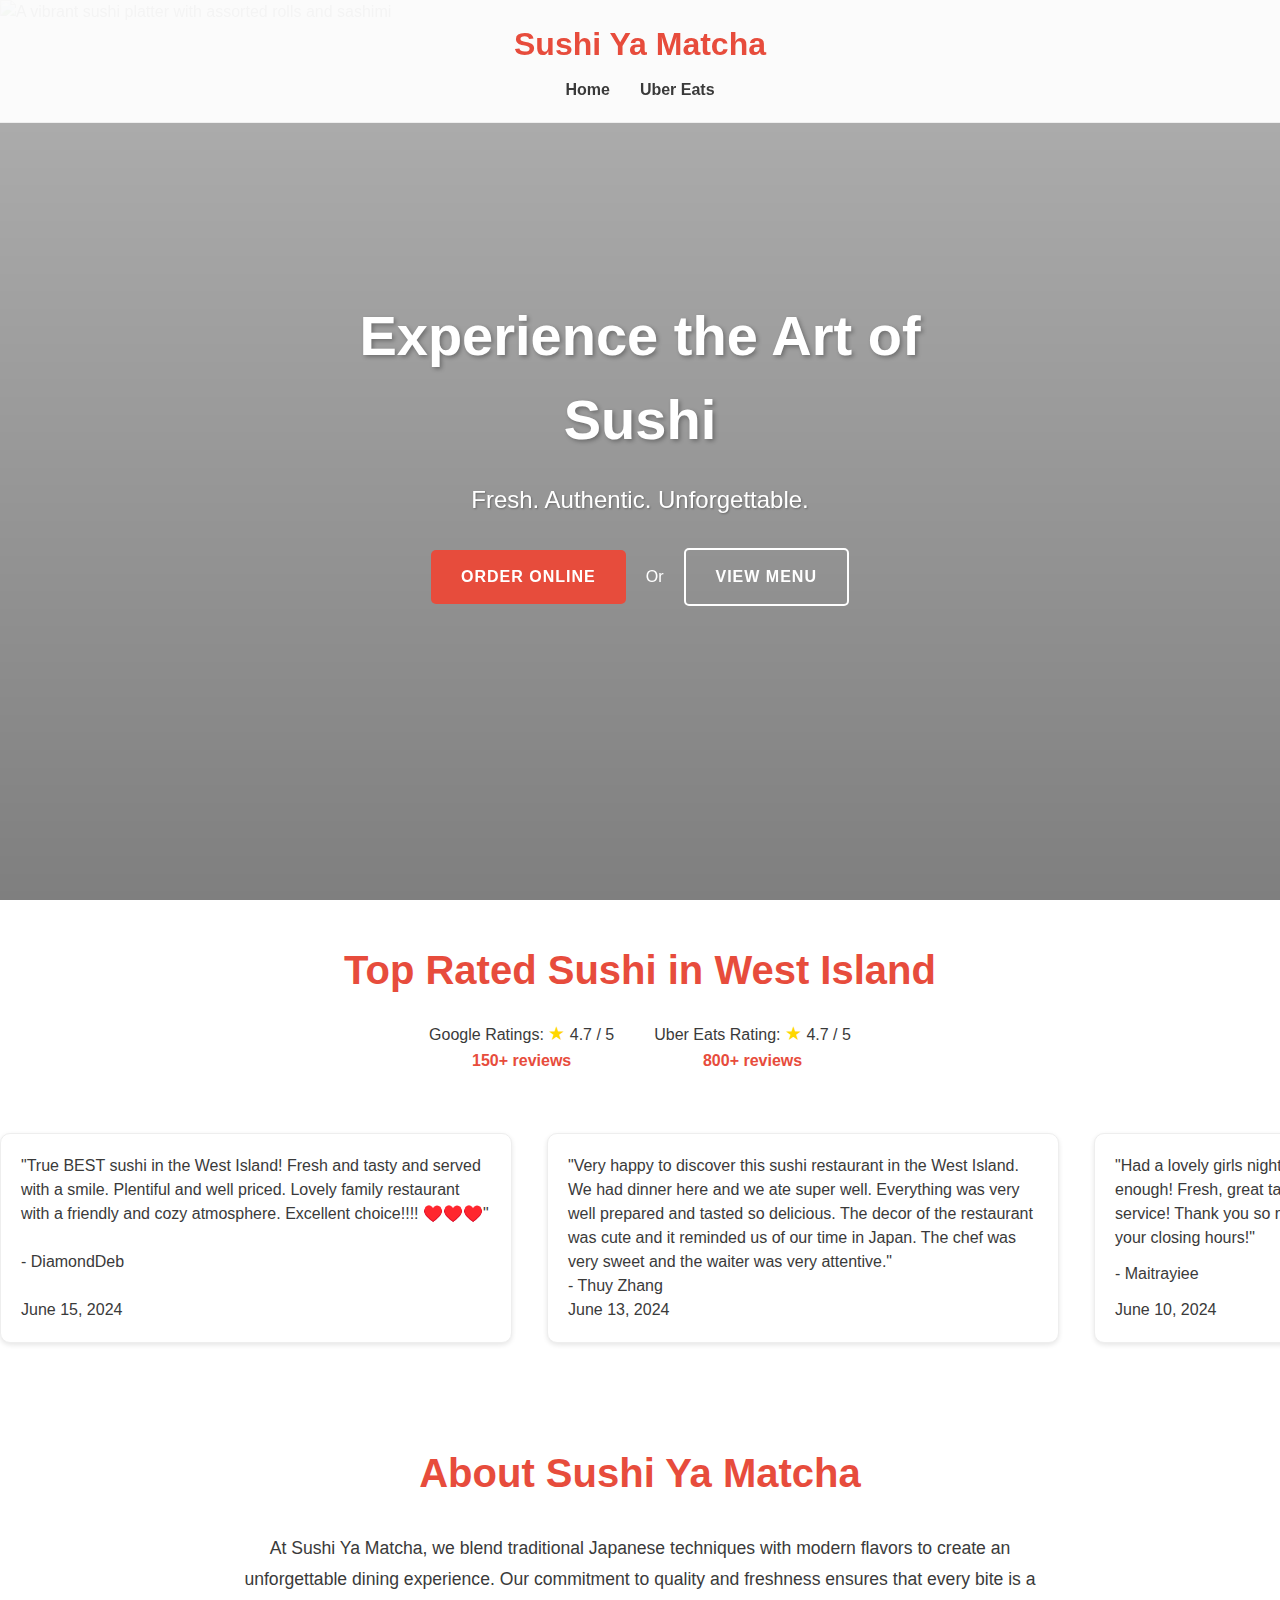
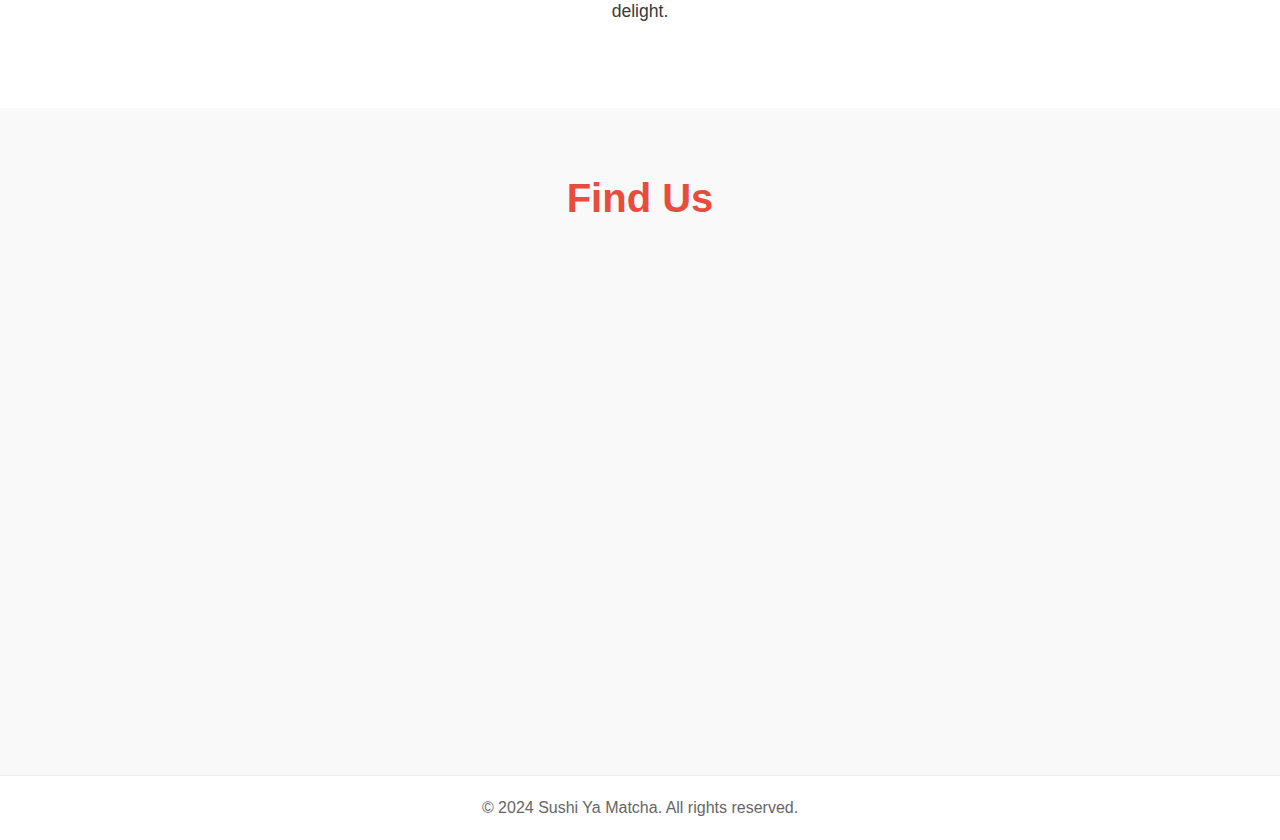
==== index.html @ 3fd0a792 "yes" ====
<!DOCTYPE html>
<html lang="en">
<head>
    <meta charset="UTF-8">
    <meta name="viewport" content="width=device-width, initial-scale=1.0">
    <title>Sushi Ya Matcha</title>
    <link rel="stylesheet" href="style.css">
</head>
<body>
    <header>
        <h1>Sushi Ya Matcha</h1>
        <nav>
            <ul>
                <li><a href="index.html">Home</a></li>
                <li><a href="https://www.ubereats.com/" target="_blank" rel="noopener">Uber Eats</a></li>
            </ul>
        </nav>
    </header>

    <main>
        <section class="hero index-section--flush">
            <div class="hero-container">
                <div class="slideshow-container">
                    <div class="slides">
                        <img src="images/slideshow/slide1.jpeg" alt="A vibrant sushi platter with assorted rolls and sashimi" loading="lazy">
                    </div>
                    <div class="slides">
                        <img src="images/slideshow/slide2.jpeg" alt="Fresh sashimi display with colorful fish varieties" loading="lazy">
                    </div>
                    <div class="overlay"></div>
                </div>

                <div class="hero-text">
                    <h2>Experience the Art of Sushi</h2>
                    <p>Fresh. Authentic. Unforgettable.</p>
                    <div class="hero-buttons">
                        <a href="https://www.ubereats.com/" class="btn primary-btn" target="_blank" rel="noopener">Order Online</a>
                        <span class="or-text">Or</span>
                        <a href="menu.html" class="btn secondary-btn">View Menu</a>
                    </div>
                </div>
            </div>
        </section>

        <section class="google-reviews">    
            <div class="reviews-summary">
                <h2>Top Rated Sushi in West Island</h2>
                <div class="rating-group">
                    <div class="rating">
                        <p>Google Ratings: <span class="star-icon">★</span> 4.7 / 5</p>
                        <p><a href="#" class="review-link" target="_blank" rel="noopener">150+ reviews</a></p>
                    </div>
                    <div class="uber-rating">
                        <p>Uber Eats Rating: <span class="star-icon">★</span> 4.7 / 5</p>
                        <p><a href="#" class="review-link" target="_blank" rel="noopener">800+ reviews</a></p>
                    </div>
                </div>
            </div>
            
            <div class="reviews-carousel">
                <div class="review">
                    <p>"True BEST sushi in the West Island! Fresh and tasty and served with a smile. Plentiful and well priced. Lovely family restaurant with a friendly and cozy atmosphere. Excellent choice!!!! ♥️♥️♥️"</p>
                    <div class="review-author">- DiamondDeb</div>
                    <div class="review-date">June 15, 2024</div>
                </div>

                <div class="review">
                    <p>"Very happy to discover this sushi restaurant in the West Island. We had dinner here and we ate super well. Everything was very well prepared and tasted so delicious. The decor of the restaurant was cute and it reminded us of our time in Japan. The chef was very sweet and the waiter was very attentive."</p>
                    <div class="review-author">- Thuy Zhang</div>
                    <div class="review-date">June 13, 2024</div>
                </div>

                <div class="review">
                    <p>"Had a lovely girls night at this place and cannot recommend it enough! Fresh, great tasting food, cheerful interiors and amazing service! Thank you so much for letting our group stay well after your closing hours!"</p>
                    <div class="review-author">- Maitrayiee</div>
                    <div class="review-date">June 10, 2024</div>
                </div>

                <div class="review">
                    <p>"LOVE their sushi, i personally really like the arashi and nagoya roll; i also love their matcha desserts! i often order from ubereats so i'd love to see their matcha desserts on the menu sometime soon :)"</p>
                    <div class="review-author">- asuka</div>
                    <div class="review-date">June 8, 2024</div>
                </div>

                <div class="review">
                    <p>"Owner was super sweet and welcoming even though we came 40 minutes before closing. We ended up trying a bit of everything. Sushi were super fresh and nicely presented. Cute area with fun decoration. Very good service."</p>
                    <div class="review-author">- Celia</div>
                    <div class="review-date">June 5, 2024</div>
                
                </div>
                <div class="review">
                    <p>"True BEST sushi in the West Island! Fresh and tasty and served with a smile. Plentiful and well priced. Lovely family restaurant with a friendly and cozy atmosphere. Excellent choice!!!! ♥️♥️♥️"</p>
                    <div class="review-author">- DiamondDeb</div>
                    <div class="review-date">June 15, 2024</div>
                </div>

                <div class="review">
                    <p>"Very happy to discover this sushi restaurant in the West Island. We had dinner here and we ate super well. Everything was very well prepared and tasted so delicious. The decor of the restaurant was cute and it reminded us of our time in Japan. The chef was very sweet and the waiter was very attentive."</p>
                    <div class="review-author">- Thuy Zhang</div>
                    <div class="review-date">June 13, 2024</div>
                </div>

                <div class="review">
                    <p>"Had a lovely girls night at this place and cannot recommend it enough! Fresh, great tasting food, cheerful interiors and amazing service! Thank you so much for letting our group stay well after your closing hours!"</p>
                    <div class="review-author">- Maitrayiee</div>
                    <div class="review-date">June 10, 2024</div>
                </div>

                <div class="review">
                    <p>"LOVE their sushi, i personally really like the arashi and nagoya roll; i also love their matcha desserts! i often order from ubereats so i'd love to see their matcha desserts on the menu sometime soon :)"</p>
                    <div class="review-author">- asuka</div>
                    <div class="review-date">June 8, 2024</div>
                </div>

                <div class="review">
                    <p>"Owner was super sweet and welcoming even though we came 40 minutes before closing. We ended up trying a bit of everything. Sushi were super fresh and nicely presented. Cute area with fun decoration. Very good service."</p>
                    <div class="review-author">- Celia</div>
                    <div class="review-date">June 5, 2024</div>
                
                </div>
            </div>
        </section>

        <section class="about">
            <h2>About Sushi Ya Matcha</h2>
            <p>At Sushi Ya Matcha, we blend traditional Japanese techniques with modern flavors to create an unforgettable dining experience. Our commitment to quality and freshness ensures that every bite is a delight.</p>
        </section>

        <section class="map">
            <h2>Find Us</h2>
            <iframe
            src="https://www.google.com/maps/embed?pb=!1m18!1m12!1m3!1d2792.XXXXX!2d-73.XXXXXX!3d45.XXXXXX!2m3!1f0!2f0!3f0!3m2!1i1024!2i768!4f13.1!3m3!1m2!1s0x4cc91XXXXXXX%3A0xXXXXXXXXXXXXXXX!2s4230%20Boul.%20Saint-Jean%20Suite%20%23108%2C%20Dollard-Des%20Ormeaux%2C%20QC%20H9H%203X4%2C%20Canada!5e0!3m2!1sen!2sus!4vXXXXXXXXXXXXXXXXXX"
            width="100%" height="450" style="border:0;" allowfullscreen="" loading="lazy" referrerpolicy="no-referrer-when-downgrade"
            title="Google Map showing Sushi Ya Matcha location">
             </iframe>
        </section>
    </main>

    <footer>
        <p>© 2024 Sushi Ya Matcha. All rights reserved.</p>
    </footer>

    <script src="script.js"></script>
</body>
</html>
---- style.css ----
/* CSS Reset and Box Sizing */
*,
*::before,
*::after {
    box-sizing: border-box;
    margin: 0;
    padding: 0;
}

/* General Styles */
body {
    font-family: 'Helvetica Neue', Arial, sans-serif;
    color: #3a3a3a;
    line-height: 1.5;
    background-color: #ffffff;
    overflow-x: hidden;
}

a {
    text-decoration: none;
    color: inherit;
}

ul {
    list-style-type: none;
}

img {
    max-width: 100%;
    display: block;
}

/* Header */
header {
    background-color: rgba(255, 255, 255, 0.95);
    border-bottom: 1px solid #eee;
    padding: 20px 0;
    position: fixed;
    width: 100%;
    top: 0;
    z-index: 1000;
    transition: background-color 0.3s ease;
}

header.scrolled {
    background-color: rgba(255, 255, 255, 0.98);
    box-shadow: 0 2px 10px rgba(0, 0, 0, 0.1);
}

header h1 {
    text-align: center;
    font-size: 2em;
    color: #e74c3c;
    margin-bottom: 10px;
}

nav ul {
    display: flex;
    justify-content: center;
    gap: 30px;
}

nav a {
    font-weight: bold;
    color: #3a3a3a;
    transition: color 0.3s;
}

nav a:hover {
    color: #e74c3c;
}

/* Hero Section */
.hero {
    position: relative;
    width: 100%;
    height: 100vh;
    overflow: hidden;
    margin-top: 0;
    perspective: 1000px;
}

.hero-container {
    position: relative;
    height: 100%;
    transform-style: preserve-3d;
}

.slideshow-container {
    position: relative;
    height: 100%;
    margin: 0;
}

.slides {
    position: absolute;
    width: 100%;
    height: 100%;
    opacity: 0;
    transition: opacity 1.5s ease-in-out;
}

.slides.active {
    opacity: 1;
}

.slides img {
    width: 100%;
    height: 100%;
    object-fit: cover;
    transform: translateZ(0);
}

.overlay {
    position: absolute;
    top: 0;
    left: 0;
    width: 100%;
    height: 100%;
    background: linear-gradient(
        to bottom,
        rgba(0, 0, 0, 0.3),
        rgba(0, 0, 0, 0.5)
    );
    pointer-events: none;
}

/* Hero Text */
.hero-text {
    position: absolute;
    top: 50%;
    left: 50%;
    transform: translate(-50%, -50%);
    color: #ffffff;
    text-align: center;
    z-index: 2;
    transition: all 0.3s ease-in-out;
}

.hero-text h2 {
    font-size: 3.5em;
    margin-bottom: 20px;
    text-shadow: 2px 2px 4px rgba(0, 0, 0, 0.3);
}

.hero-text p {
    font-size: 1.5em;
    margin-bottom: 30px;
    text-shadow: 1px 1px 2px rgba(0, 0, 0, 0.3);
}

/* Hero Buttons */
.hero-buttons {
    display: flex;
    align-items: center;
    justify-content: center;
    gap: 20px;
}

.btn {
    padding: 15px 30px;
    border: none;
    border-radius: 5px;
    font-weight: bold;
    cursor: pointer;
    transition: all 0.3s ease;
    text-transform: uppercase;
    letter-spacing: 1px;
}

.primary-btn {
    background-color: #e74c3c;
    color: #ffffff;
}

.primary-btn:hover {
    background-color: #c0392b;
    transform: translateY(-2px);
}

.secondary-btn {
    background-color: transparent;
    color: #ffffff;
    border: 2px solid #ffffff;
}

.secondary-btn:hover {
    background-color: #ffffff;
    color: #e74c3c;
    transform: translateY(-2px);
}

.reviews-summary {
    text-align: center;
    margin: 40px auto; /* Centering and adding spacing */
}

.reviews-summary h2 {
    color: #e74c3c; /* Red color for the header */
    font-size: 2.5em;
    margin-bottom: 20px;
}

.rating-group {
    display: flex;
    justify-content: center; /* Center horizontally */
    align-items: center; /* Align items vertically */
    gap: 40px; /* Space between Google and Uber Eats ratings */
    flex-wrap: wrap; /* Wrap on smaller screens */
    margin-top: 20px; /* Add spacing between title and ratings */
}

.rating, .uber-rating {
    text-align: center;
}

.star-icon {
    color: #ffd700; /* Gold color for the star icon */
    font-size: 1.2em;
}

.review-link {
    text-decoration: none;
    color: #e74c3c; /* Match the theme with red links */
    font-weight: bold;
}

.review-link:hover {
    text-decoration: underline;
    color: #c0392b; /* Darker red on hover */
}

/* Responsive Design */
@media only screen and (max-width: 749px) {
    .rating-group {
        flex-direction: column; /* Stack ratings vertically on smaller screens */
        gap: 20px;
    }
}
/* Reviews Carousel */
.reviews-carousel {
    display: flex;
    gap: 20px;
    padding: 20px 0;
    width: max-content;
    animation: scroll 30s linear infinite; /* Continuous scrolling */
}

.review {
    background-color: #ffffff;
    border: 1px solid #eee;
    border-radius: 10px;
    padding: 20px;
    width: 40vw; /* Larger boxes */
    margin-right: 15px; /* Increased spacing */
    box-shadow: 0 2px 5px rgba(0, 0, 0, 0.1);
    flex-shrink: 0;
    display: flex;
    flex-direction: column;
    justify-content: space-between;
}

/* Infinite Scrolling Animation */
@keyframes scroll {
    0% {
        transform: translateX(0);
    }
    100% {
        transform: translateX(-100%);
    }
}


/* About Section */
.about {
    padding: 80px 20px;
    text-align: center;
    background-color: #ffffff;
}

.about h2 {
    font-size: 2.5em;
    margin-bottom: 30px;
    color: #e74c3c;
}

.about p {
    max-width: 800px;
    margin: 0 auto;
    font-size: 1.1em;
    line-height: 1.8;
}

/* Map Section */
.map {
    padding: 60px 20px;
    background-color: #f9f9f9;
}

.map h2 {
    text-align: center;
    font-size: 2.5em;
    margin-bottom: 30px;
    color: #e74c3c;
}

/* Footer */
footer {
    background-color: #ffffff;
    border-top: 1px solid #eee;
    padding: 20px;
    text-align: center;
    color: #666666;
}

/* Responsive Design */
@media only screen and (max-width: 768px) {
    .hero-text h2 {
        font-size: 2.5em;
    }

    .hero-text p {
        font-size: 1.2em;
    }

    .hero-buttons {
        flex-direction: column;
        gap: 15px;
    }

    .btn {
        width: 100%;
        text-align: center;
    }

    .or-text {
        display: none;
    }

    .review {
        flex: 0 0 250px;
        padding: 20px;
    }

    @keyframes scroll {
        0% { transform: translateX(0); }
        100% { transform: translateX(calc(-250px * 5))} /* Adjust based on number of reviews */
    }
}
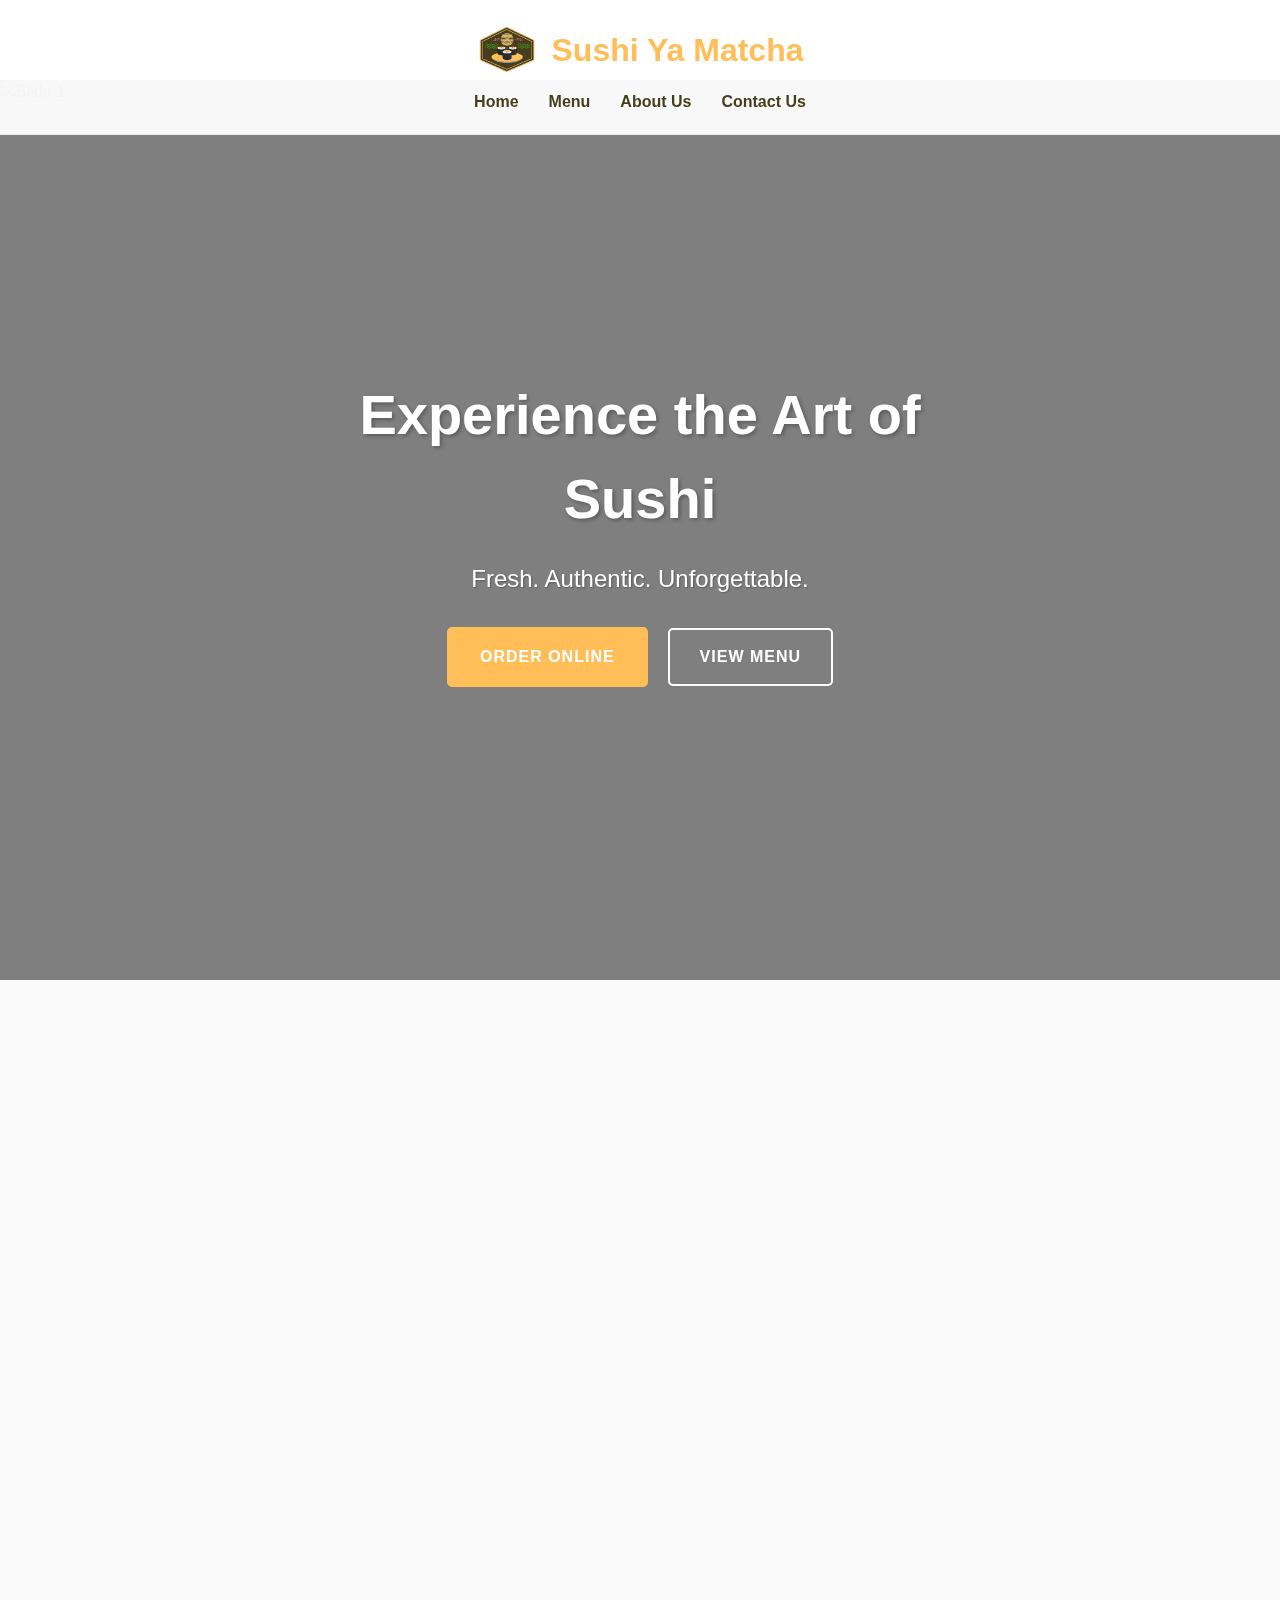
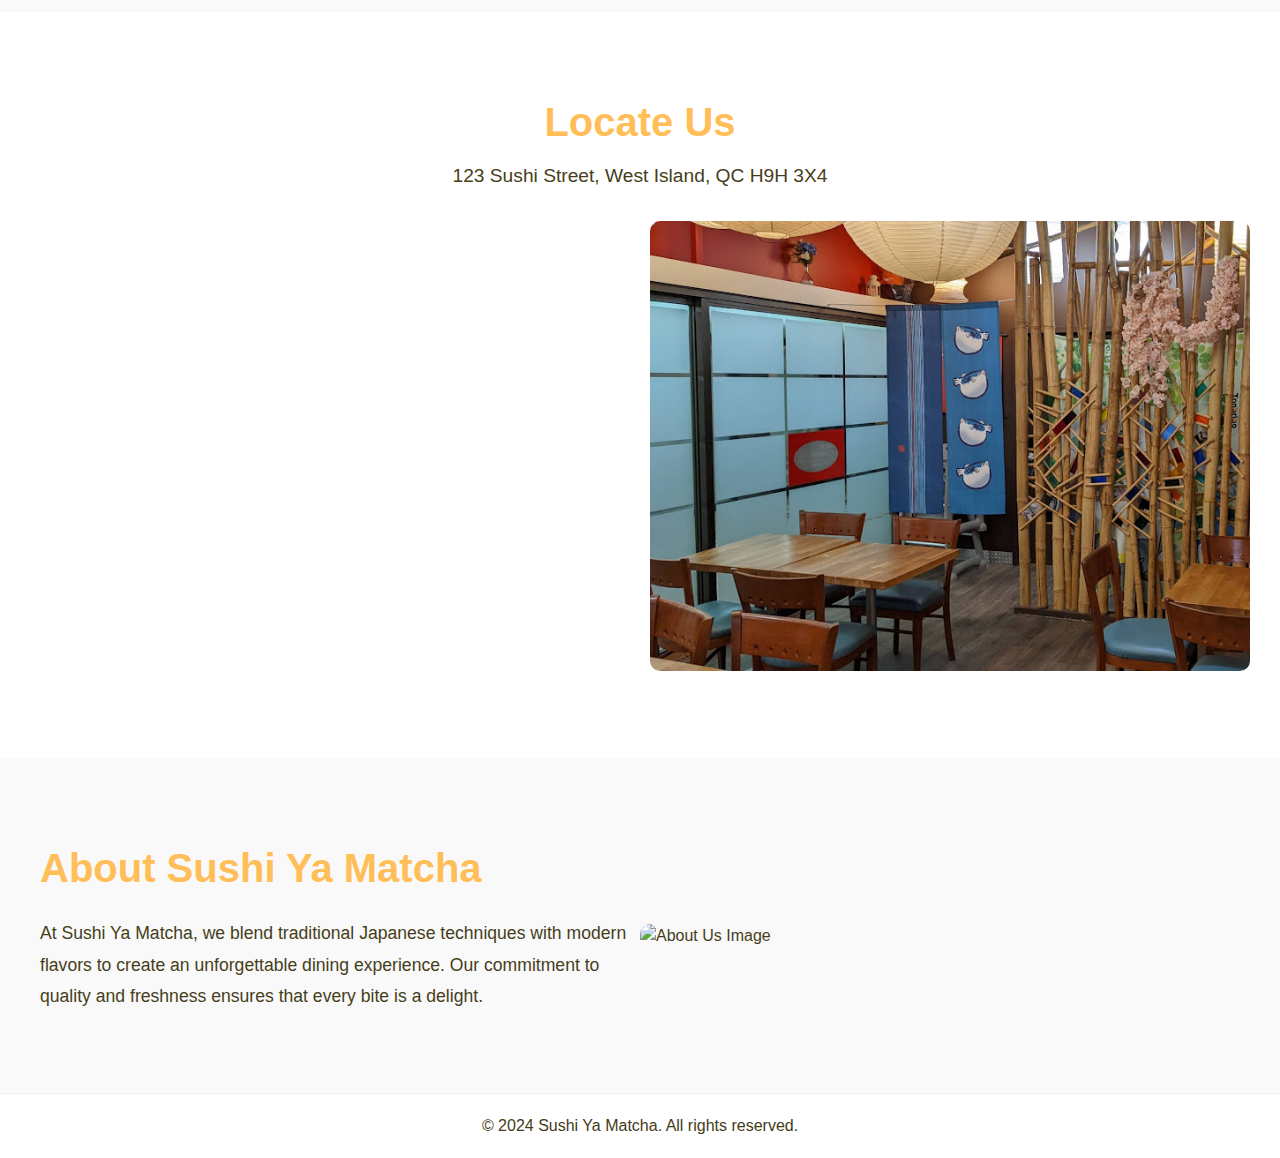
==== commit 887f50b3: "new" ====
--- a/index.html
+++ b/index.html
@@ -1,138 +1,235 @@
+<!-- Begin HTML File -->
+<!-- Main structure of the Sushi Ya Matcha website -->
+
 <!DOCTYPE html>
 <html lang="en">
 <head>
+    <!-- Metadata and links -->
     <meta charset="UTF-8">
     <meta name="viewport" content="width=device-width, initial-scale=1.0">
     <title>Sushi Ya Matcha</title>
+    <meta name="description" content="Sushi Ya Matcha offers fresh, authentic, and unforgettable sushi experiences.">
     <link rel="stylesheet" href="style.css">
+    <link rel="preload" href="images/slideshow/slide1.jpeg" as="image">
+    <link rel="preload" href="images/slideshow/slide2.jpeg" as="image">
 </head>
 <body>
     <header>
-        <h1>Sushi Ya Matcha</h1>
+        <div class="header-top">
+            <img src="images/logo.png" alt="Sushi Ya Matcha Logo" class="logo">
+            <h1>Sushi Ya Matcha</h1>
+        </div>
         <nav>
             <ul>
                 <li><a href="index.html">Home</a></li>
-                <li><a href="https://www.ubereats.com/" target="_blank" rel="noopener">Uber Eats</a></li>
+                <li><a href="https://www.ubereats.com/" target="_blank" rel="noopener">Menu</a></li>
+                <li><a href="https://www.ubereats.com/" target="_blank" rel="noopener">About Us</a></li>
+                <li><a href="https://www.ubereats.com/" target="_blank" rel="noopener">Contact Us</a></li>
             </ul>
         </nav>
     </header>
 
     <main>
-        <section class="hero index-section--flush">
-            <div class="hero-container">
-                <div class="slideshow-container">
-                    <div class="slides">
-                        <img src="images/slideshow/slide1.jpeg" alt="A vibrant sushi platter with assorted rolls and sashimi" loading="lazy">
-                    </div>
-                    <div class="slides">
-                        <img src="images/slideshow/slide2.jpeg" alt="Fresh sashimi display with colorful fish varieties" loading="lazy">
+        <!-- Hero Section -->
+        <section class="hero">
+            <div class="slideshow-container">
+                <div class="slides active">
+                    <div class="slide-inner">
+                        <img src="images/slideshow/slide1.jpeg" alt="Slide 1" />
                     </div>
                     <div class="overlay"></div>
                 </div>
-
-                <div class="hero-text">
-                    <h2>Experience the Art of Sushi</h2>
-                    <p>Fresh. Authentic. Unforgettable.</p>
-                    <div class="hero-buttons">
-                        <a href="https://www.ubereats.com/" class="btn primary-btn" target="_blank" rel="noopener">Order Online</a>
-                        <span class="or-text">Or</span>
-                        <a href="menu.html" class="btn secondary-btn">View Menu</a>
-                    </div>
-                </div>
-            </div>
-        </section>
-
-        <section class="google-reviews">    
+                <div class="slides">
+                    <div class="slide-inner">
+                        <img src="images/slideshow/slide2.jpeg" alt="Slide 2" />
+                    </div>
+                    <div class="overlay"></div>
+                </div>
+                <!-- Add more slides as needed -->
+            </div>
+
+            <div class="hero-text">
+                <h2>Experience the Art of Sushi</h2>
+                <p>Fresh. Authentic. Unforgettable.</p>
+                <div class="hero-buttons">
+                    <a href="https://www.ubereats.com/" class="btn primary-btn" target="_blank" rel="noopener">Order Online</a>
+                    <a href="https://www.ubereats.com/" class="btn secondary-btn" target="_blank" rel="noopener">View Menu</a>
+                </div>
+            </div>
+        </section>
+
+        <!-- Reviews Section -->
+        <section class="google-reviews">
             <div class="reviews-summary">
                 <h2>Top Rated Sushi in West Island</h2>
                 <div class="rating-group">
                     <div class="rating">
-                        <p>Google Ratings: <span class="star-icon">★</span> 4.7 / 5</p>
+                        <p><span class="rating-source">Google Ratings:</span> <span class="star-icon">★</span> 4.7 / 5</p>
                         <p><a href="#" class="review-link" target="_blank" rel="noopener">150+ reviews</a></p>
                     </div>
                     <div class="uber-rating">
-                        <p>Uber Eats Rating: <span class="star-icon">★</span> 4.7 / 5</p>
+                        <p><span class="rating-source">Uber Eats Rating:</span> <span class="star-icon">★</span> 4.7 / 5</p>
                         <p><a href="#" class="review-link" target="_blank" rel="noopener">800+ reviews</a></p>
                     </div>
                 </div>
             </div>
             
             <div class="reviews-carousel">
-                <div class="review">
-                    <p>"True BEST sushi in the West Island! Fresh and tasty and served with a smile. Plentiful and well priced. Lovely family restaurant with a friendly and cozy atmosphere. Excellent choice!!!! ♥️♥️♥️"</p>
-                    <div class="review-author">- DiamondDeb</div>
-                    <div class="review-date">June 15, 2024</div>
-                </div>
-
-                <div class="review">
-                    <p>"Very happy to discover this sushi restaurant in the West Island. We had dinner here and we ate super well. Everything was very well prepared and tasted so delicious. The decor of the restaurant was cute and it reminded us of our time in Japan. The chef was very sweet and the waiter was very attentive."</p>
-                    <div class="review-author">- Thuy Zhang</div>
-                    <div class="review-date">June 13, 2024</div>
-                </div>
-
-                <div class="review">
-                    <p>"Had a lovely girls night at this place and cannot recommend it enough! Fresh, great tasting food, cheerful interiors and amazing service! Thank you so much for letting our group stay well after your closing hours!"</p>
-                    <div class="review-author">- Maitrayiee</div>
-                    <div class="review-date">June 10, 2024</div>
-                </div>
-
-                <div class="review">
-                    <p>"LOVE their sushi, i personally really like the arashi and nagoya roll; i also love their matcha desserts! i often order from ubereats so i'd love to see their matcha desserts on the menu sometime soon :)"</p>
-                    <div class="review-author">- asuka</div>
-                    <div class="review-date">June 8, 2024</div>
-                </div>
-
-                <div class="review">
-                    <p>"Owner was super sweet and welcoming even though we came 40 minutes before closing. We ended up trying a bit of everything. Sushi were super fresh and nicely presented. Cute area with fun decoration. Very good service."</p>
-                    <div class="review-author">- Celia</div>
-                    <div class="review-date">June 5, 2024</div>
-                
-                </div>
-                <div class="review">
-                    <p>"True BEST sushi in the West Island! Fresh and tasty and served with a smile. Plentiful and well priced. Lovely family restaurant with a friendly and cozy atmosphere. Excellent choice!!!! ♥️♥️♥️"</p>
-                    <div class="review-author">- DiamondDeb</div>
-                    <div class="review-date">June 15, 2024</div>
-                </div>
-
-                <div class="review">
-                    <p>"Very happy to discover this sushi restaurant in the West Island. We had dinner here and we ate super well. Everything was very well prepared and tasted so delicious. The decor of the restaurant was cute and it reminded us of our time in Japan. The chef was very sweet and the waiter was very attentive."</p>
-                    <div class="review-author">- Thuy Zhang</div>
-                    <div class="review-date">June 13, 2024</div>
-                </div>
-
-                <div class="review">
-                    <p>"Had a lovely girls night at this place and cannot recommend it enough! Fresh, great tasting food, cheerful interiors and amazing service! Thank you so much for letting our group stay well after your closing hours!"</p>
-                    <div class="review-author">- Maitrayiee</div>
-                    <div class="review-date">June 10, 2024</div>
-                </div>
-
-                <div class="review">
-                    <p>"LOVE their sushi, i personally really like the arashi and nagoya roll; i also love their matcha desserts! i often order from ubereats so i'd love to see their matcha desserts on the menu sometime soon :)"</p>
-                    <div class="review-author">- asuka</div>
-                    <div class="review-date">June 8, 2024</div>
-                </div>
-
-                <div class="review">
-                    <p>"Owner was super sweet and welcoming even though we came 40 minutes before closing. We ended up trying a bit of everything. Sushi were super fresh and nicely presented. Cute area with fun decoration. Very good service."</p>
-                    <div class="review-author">- Celia</div>
-                    <div class="review-date">June 5, 2024</div>
-                
-                </div>
-            </div>
-        </section>
-
+                <div class="reviews-track">
+                    <!-- Review Items -->
+                    <div class="review">
+                        <p>
+                            "True BEST sushi in the West Island! Fresh and tasty and served with a smile. Plentiful
+                            and well priced. Lovely family restaurant with a friendly and cozy atmosphere. Excellent
+                            choice!!!! ♥️♥️♥️"
+                        </p>
+                        <div class="review-footer">
+                            <div class="review-author">- DiamondDeb</div>
+                            <div class="review-date"><a href="#">June 15, 2024</a></div>
+                        </div>
+                    </div>
+
+                    <div class="review">
+                        <p>
+                            "Very happy to discover this sushi restaurant in the West Island. We had dinner here and
+                            we ate super well. Everything was very well prepared and tasted so delicious. The decor
+                            of the restaurant was cute and it reminded us of our time in Japan. The chef was very
+                            sweet and the waiter was very attentive."
+                        </p>
+                        <div class="review-footer">
+                            <div class="review-author">- Thuy Zhang</div>
+                            <div class="review-date"><a href="#">June 13, 2024</a></div>
+                        </div>
+                    </div>
+
+                    <div class="review">
+                        <p>
+                            "Had a lovely girls night at this place and cannot recommend it enough! Fresh, great
+                            tasting food, cheerful interiors and amazing service! Thank you so much for letting our
+                            group stay well after your closing hours!"
+                        </p>
+                        <div class="review-footer">
+                            <div class="review-author">- Maitrayiee</div>
+                            <div class="review-date"><a href="#">June 10, 2024</a></div>
+                        </div>
+                    </div>
+
+                    <div class="review">
+                        <p>
+                            "LOVE their sushi, I personally really like the Arashi and Nagoya roll; I also love
+                            their matcha desserts! I often order from Uber Eats so I'd love to see their matcha
+                            desserts on the menu sometime soon :)"
+                        </p>
+                        <div class="review-footer">
+                            <div class="review-author">- Asuka</div>
+                            <div class="review-date"><a href="#">June 8, 2024</a></div>
+                        </div>
+                    </div>
+
+                    <div class="review">
+                        <p>
+                            "Owner was super sweet and welcoming even though we came 40 minutes before closing. We
+                            ended up trying a bit of everything. Sushi were super fresh and nicely presented. Cute
+                            area with fun decoration. Very good service."
+                        </p>
+                        <div class="review-footer">
+                            <div class="review-author">- Celia</div>
+                            <div class="review-date"><a href="#">June 5, 2024</a></div>
+                        </div>
+                    </div>
+
+                    <!-- Duplicate Reviews for Seamless Scrolling -->
+                    <div class="review">
+                        <p>
+                            "True BEST sushi in the West Island! Fresh and tasty and served with a smile. Plentiful
+                            and well priced. Lovely family restaurant with a friendly and cozy atmosphere. Excellent
+                            choice!!!! ♥️♥️♥️"
+                        </p>
+                        <div class="review-footer">
+                            <div class="review-author">- DiamondDeb</div>
+                            <div class="review-date"><a href="#">June 15, 2024</a></div>
+                        </div>
+                    </div>
+
+                    <div class="review">
+                        <p>
+                            "Very happy to discover this sushi restaurant in the West Island. We had dinner here and
+                            we ate super well. Everything was very well prepared and tasted so delicious. The decor
+                            of the restaurant was cute and it reminded us of our time in Japan. The chef was very
+                            sweet and the waiter was very attentive."
+                        </p>
+                        <div class="review-footer">
+                            <div class="review-author">- Thuy Zhang</div>
+                            <div class="review-date"><a href="#">June 13, 2024</a></div>
+                        </div>
+                    </div>
+
+                    <div class="review">
+                        <p>
+                            "Had a lovely girls night at this place and cannot recommend it enough! Fresh, great
+                            tasting food, cheerful interiors and amazing service! Thank you so much for letting our
+                            group stay well after your closing hours!"
+                        </p>
+                        <div class="review-footer">
+                            <div class="review-author">- Maitrayiee</div>
+                            <div class="review-date"><a href="#">June 10, 2024</a></div>
+                        </div>
+                    </div>
+
+                    <div class="review">
+                        <p>
+                            "LOVE their sushi, I personally really like the Arashi and Nagoya roll; I also love
+                            their matcha desserts! I often order from Uber Eats so I'd love to see their matcha
+                            desserts on the menu sometime soon :)"
+                        </p>
+                        <div class="review-footer">
+                            <div class="review-author">- Asuka</div>
+                            <div class="review-date"><a href="#">June 8, 2024</a></div>
+                        </div>
+                    </div>
+
+                    <div class="review">
+                        <p>
+                            "Owner was super sweet and welcoming even though we came 40 minutes before closing. We
+                            ended up trying a bit of everything. Sushi were super fresh and nicely presented. Cute
+                            area with fun decoration. Very good service."
+                        </p>
+                        <div class="review-footer">
+                            <div class="review-author">- Celia</div>
+                            <div class="review-date"><a href="#">June 5, 2024</a></div>
+                        </div>
+                    </div>
+                </div>
+            </div>
+        </section>
+
+        <!-- Locate Us Section -->
+        <section class="locate-us">
+            <h2>Locate Us</h2>
+            <p class="address">123 Sushi Street, West Island, QC H9H 3X4</p>
+            <div class="location-container">
+                <div class="map">
+                    <iframe
+                    src="https://www.google.com/maps/embed?pb=!1m18!1m12!1m3!1d2792.XXXXX!2d-73.XXXXXX!3d45.XXXXXX!2m3!1f0!2f0!3f0!3m2!1i1024!2i768!4f13.1!3m3!1m2!1s0x4cc91XXXXXXX%3A0xXXXXXXXXXXXXXXX!2s4230%20Boul.%20Saint-Jean%20Suite%20%23108%2C%20Dollard-Des%20Ormeaux%2C%20QC%20H9H%203X4%2C%20Canada!5e0!3m2!1sen!2sus!4vXXXXXXXXXXXXXXXXXX"
+                    width="100%" height="450" style="border:0;" allowfullscreen="" loading="lazy" referrerpolicy="no-referrer-when-downgrade"
+                    title="Google Map showing Sushi Ya Matcha location">
+                    </iframe>
+                </div>
+                <div class="restaurant-image">
+                    <img src="images/about-us/restaurant1.jpg" alt="Restaurant Image">
+                </div>
+            </div>
+        </section>
+
+        <!-- About Us Section -->
         <section class="about">
-            <h2>About Sushi Ya Matcha</h2>
-            <p>At Sushi Ya Matcha, we blend traditional Japanese techniques with modern flavors to create an unforgettable dining experience. Our commitment to quality and freshness ensures that every bite is a delight.</p>
-        </section>
-
-        <section class="map">
-            <h2>Find Us</h2>
-            <iframe
-            src="https://www.google.com/maps/embed?pb=!1m18!1m12!1m3!1d2792.XXXXX!2d-73.XXXXXX!3d45.XXXXXX!2m3!1f0!2f0!3f0!3m2!1i1024!2i768!4f13.1!3m3!1m2!1s0x4cc91XXXXXXX%3A0xXXXXXXXXXXXXXXX!2s4230%20Boul.%20Saint-Jean%20Suite%20%23108%2C%20Dollard-Des%20Ormeaux%2C%20QC%20H9H%203X4%2C%20Canada!5e0!3m2!1sen!2sus!4vXXXXXXXXXXXXXXXXXX"
-            width="100%" height="450" style="border:0;" allowfullscreen="" loading="lazy" referrerpolicy="no-referrer-when-downgrade"
-            title="Google Map showing Sushi Ya Matcha location">
-             </iframe>
+            <div class="about-content">
+                <h2>About Sushi Ya Matcha</h2>
+                <p>At Sushi Ya Matcha, we blend traditional Japanese techniques with modern flavors to create an unforgettable dining experience. Our commitment to quality and freshness ensures that every bite is a delight.</p>
+            </div>
+            <div class="about-image">
+                <img src="images/about-us/about-placeholder.jpg" alt="About Us Image">
+            </div>
         </section>
     </main>
 
@@ -142,4 +239,4 @@
 
     <script src="script.js"></script>
 </body>
-</html>+</html>
--- a/style.css
+++ b/style.css
@@ -1,4 +1,8 @@
-/* CSS Reset and Box Sizing */
+/* Begin CSS File */
+/* Styling for Sushi Ya Matcha */
+
+/* Reset and General Styles */
+/* Consistent box-sizing, margin reset, and font styling */
 *,
 *::before,
 *::after {
@@ -7,10 +11,9 @@
     padding: 0;
 }
 
-/* General Styles */
 body {
     font-family: 'Helvetica Neue', Arial, sans-serif;
-    color: #3a3a3a;
+    color: #463e1a; /* Dark Olive Green */
     line-height: 1.5;
     background-color: #ffffff;
     overflow-x: hidden;
@@ -40,6 +43,9 @@
     top: 0;
     z-index: 1000;
     transition: background-color 0.3s ease;
+    display: flex;
+    flex-direction: column;
+    align-items: center;
 }
 
 header.scrolled {
@@ -47,13 +53,25 @@
     box-shadow: 0 2px 10px rgba(0, 0, 0, 0.1);
 }
 
+.header-top {
+    display: flex;
+    align-items: center;
+    gap: 15px; /* Space between logo and title */
+    margin-bottom: 10px; /* Space between header-top and nav */
+}
+
+.logo {
+    width: 60px; /* Adjust size as needed */
+    height: auto;
+}
+
 header h1 {
-    text-align: center;
     font-size: 2em;
-    color: #e74c3c;
-    margin-bottom: 10px;
-}
-
+    color: #ffbe58; /* Vibrant Yellow-Orange */
+    margin: 0;
+}
+
+/* Navigation */
 nav ul {
     display: flex;
     justify-content: center;
@@ -62,12 +80,13 @@
 
 nav a {
     font-weight: bold;
-    color: #3a3a3a;
+    color: #463e1a; /* Dark Olive Green */
     transition: color 0.3s;
+    font-size: 1em;
 }
 
 nav a:hover {
-    color: #e74c3c;
+    color: #ffbe58; /* Vibrant Yellow-Orange */
 }
 
 /* Hero Section */
@@ -76,39 +95,47 @@
     width: 100%;
     height: 100vh;
     overflow: hidden;
-    margin-top: 0;
-    perspective: 1000px;
-}
-
-.hero-container {
-    position: relative;
-    height: 100%;
-    transform-style: preserve-3d;
+    margin-top: 80px; /* To account for fixed header */
 }
 
 .slideshow-container {
     position: relative;
+    width: 100%;
     height: 100%;
-    margin: 0;
 }
 
 .slides {
     position: absolute;
     width: 100%;
     height: 100%;
+    top: 0;
+    left: 0;
     opacity: 0;
     transition: opacity 1.5s ease-in-out;
+    overflow: hidden;
 }
 
 .slides.active {
     opacity: 1;
-}
-
-.slides img {
+    z-index: 1;
+}
+
+.slide-inner {
+    position: absolute;
+    width: 100%;
+    height: 100%;
+    top: 0;
+    left: 0;
+    transform: translateY(0);
+    will-change: transform;
+}
+
+.slide-inner img {
     width: 100%;
     height: 100%;
     object-fit: cover;
-    transform: translateZ(0);
+    display: block;
+    animation: zoomMove 30s ease-in-out infinite alternate;
 }
 
 .overlay {
@@ -117,15 +144,11 @@
     left: 0;
     width: 100%;
     height: 100%;
-    background: linear-gradient(
-        to bottom,
-        rgba(0, 0, 0, 0.3),
-        rgba(0, 0, 0, 0.5)
-    );
+    background: rgba(0, 0, 0, 0.5);
     pointer-events: none;
-}
-
-/* Hero Text */
+    z-index: 2;
+}
+
 .hero-text {
     position: absolute;
     top: 50%;
@@ -133,8 +156,7 @@
     transform: translate(-50%, -50%);
     color: #ffffff;
     text-align: center;
-    z-index: 2;
-    transition: all 0.3s ease-in-out;
+    z-index: 3;
 }
 
 .hero-text h2 {
@@ -149,7 +171,6 @@
     text-shadow: 1px 1px 2px rgba(0, 0, 0, 0.3);
 }
 
-/* Hero Buttons */
 .hero-buttons {
     display: flex;
     align-items: center;
@@ -169,12 +190,13 @@
 }
 
 .primary-btn {
-    background-color: #e74c3c;
+    background-color: #ffbe58; /* Vibrant Yellow-Orange */
     color: #ffffff;
+    border: 3px solid #ffbe58;
 }
 
 .primary-btn:hover {
-    background-color: #c0392b;
+    background-color: #e6ad4f; /* Slightly darker shade */
     transform: translateY(-2px);
 }
 
@@ -186,64 +208,93 @@
 
 .secondary-btn:hover {
     background-color: #ffffff;
-    color: #e74c3c;
+    color: #ffbe58; /* Vibrant Yellow-Orange */
     transform: translateY(-2px);
+}
+
+/* Animations for Zoom and Movement */
+@keyframes zoomMove {
+    0% {
+        transform: scale(1) translate(0, 0);
+    }
+    50% {
+        transform: scale(1.05) translate(2%, 2%);
+    }
+    100% {
+        transform: scale(1) translate(0, 0);
+    }
+}
+
+/* Reviews Section */
+.google-reviews {
+    padding: 80px 20px;
+    background-color: #f9f9f9;
 }
 
 .reviews-summary {
     text-align: center;
-    margin: 40px auto; /* Centering and adding spacing */
+    margin: 40px auto;
+    opacity: 0;
+    transform: translateY(50px);
+    transition: all 0.5s ease-in-out;
+}
+
+.reviews-summary.visible {
+    opacity: 1;
+    transform: translateY(0);
 }
 
 .reviews-summary h2 {
-    color: #e74c3c; /* Red color for the header */
+    color: #ffbe58; /* Vibrant Yellow-Orange */
     font-size: 2.5em;
     margin-bottom: 20px;
 }
 
 .rating-group {
-    display: flex;
-    justify-content: center; /* Center horizontally */
-    align-items: center; /* Align items vertically */
-    gap: 40px; /* Space between Google and Uber Eats ratings */
-    flex-wrap: wrap; /* Wrap on smaller screens */
-    margin-top: 20px; /* Add spacing between title and ratings */
+    font-weight: bold;
+    font-size: 1.2em;
+    display: flex;
+    justify-content: center;
+    align-items: center;
+    gap: 40px;
+    flex-wrap: wrap;
+    margin-top: 20px;
 }
 
 .rating, .uber-rating {
     text-align: center;
 }
 
+.rating-source {
+    font-weight: bold;
+}
+
 .star-icon {
-    color: #ffd700; /* Gold color for the star icon */
+    color: #ffbe58; /* Vibrant Yellow-Orange */
     font-size: 1.2em;
 }
 
 .review-link {
     text-decoration: none;
-    color: #e74c3c; /* Match the theme with red links */
+    color: #ffbe58; /* Vibrant Yellow-Orange */
     font-weight: bold;
 }
 
 .review-link:hover {
     text-decoration: underline;
-    color: #c0392b; /* Darker red on hover */
-}
-
-/* Responsive Design */
-@media only screen and (max-width: 749px) {
-    .rating-group {
-        flex-direction: column; /* Stack ratings vertically on smaller screens */
-        gap: 20px;
-    }
-}
-/* Reviews Carousel */
+    color: #e6ad4f;
+}
+
 .reviews-carousel {
+    overflow: hidden;
+    position: relative;
+}
+
+.reviews-track {
     display: flex;
     gap: 20px;
-    padding: 20px 0;
-    width: max-content;
-    animation: scroll 30s linear infinite; /* Continuous scrolling */
+    animation: scrollReviews 60s linear infinite;
+    width: calc(200% + 40px);
 }
 
 .review {
@@ -251,57 +302,152 @@
     border: 1px solid #eee;
     border-radius: 10px;
     padding: 20px;
-    width: 40vw; /* Larger boxes */
-    margin-right: 15px; /* Increased spacing */
+    min-width: 300px;
+    max-width: 400px;
+    flex: 0 0 auto;
     box-shadow: 0 2px 5px rgba(0, 0, 0, 0.1);
-    flex-shrink: 0;
+    opacity: 0;
+    transform: translateY(50px);
+    transition: all 0.5s ease-in-out;
     display: flex;
     flex-direction: column;
     justify-content: space-between;
 }
 
-/* Infinite Scrolling Animation */
-@keyframes scroll {
+.review.visible {
+    opacity: 1;
+    transform: translateY(0);
+}
+
+.review p {
+    font-size: 1em;
+    margin-bottom: 15px;
+    flex-grow: 1;
+    color: #463e1a; /* Dark Olive Green */
+}
+
+.review-footer {
+    display: flex;
+    justify-content: flex-start;
+    align-items: center;
+    gap: 10px; /* Adjust the spacing between author and date */
+}
+
+.review-author {
+    font-weight: bold;
+    color: #463e1a; /* Dark Olive Green */
+}
+
+.review-date a {
+    color: #ffbe58; /* Vibrant Yellow-Orange */
+    text-decoration: none;
+    font-size: 0.9em;
+}
+
+.review-date a:hover {
+    text-decoration: underline;
+    color: #e6ad4f;
+}
+
+/* Hide scrollbar */
+.reviews-carousel::-webkit-scrollbar {
+    display: none;
+}
+
+.reviews-carousel {
+    -ms-overflow-style: none;  /* IE and Edge */
+    scrollbar-width: none;     /* Firefox */
+}
+
+/* Seamless Auto-scrolling */
+@keyframes scrollReviews {
     0% {
         transform: translateX(0);
     }
     100% {
-        transform: translateX(-100%);
-    }
-}
-
-
-/* About Section */
+        transform: translateX(-50%);
+    }
+}
+
+.reviews-track {
+    display: flex;
+    width: calc(200% + 40px); /* Adjust width based on duplication */
+}
+
+/* Locate Us Section */
+.locate-us {
+    padding: 80px 20px;
+    background-color: #ffffff;
+    text-align: center;
+}
+
+.locate-us h2 {
+    font-size: 2.5em;
+    margin-bottom: 10px;
+    color: #ffbe58; /* Vibrant Yellow-Orange */
+}
+
+.locate-us .address {
+    font-size: 1.2em;
+    margin-bottom: 30px;
+    color: #463e1a; /* Dark Olive Green */
+}
+
+.location-container {
+    display: flex;
+    gap: 20px;
+    flex-wrap: wrap;
+    justify-content: center;
+}
+
+.map, .restaurant-image {
+    flex: 1 1 45%;
+    max-width: 600px;
+}
+
+.restaurant-image img {
+    width: 100%;
+    height: auto;
+    border-radius: 10px;
+}
+
+/* About Us Section */
 .about {
     padding: 80px 20px;
-    text-align: center;
-    background-color: #ffffff;
-}
-
-.about h2 {
+    background-color: #f9f9f9;
+    display: flex;
+    flex-wrap: wrap;
+    align-items: center;
+    justify-content: center;
+}
+
+.about-content {
+    flex: 1 1 45%;
+    max-width: 600px;
+}
+
+.about-content h2 {
     font-size: 2.5em;
-    margin-bottom: 30px;
-    color: #e74c3c;
-}
-
-.about p {
-    max-width: 800px;
-    margin: 0 auto;
+    margin-bottom: 20px;
+    color: #ffbe58; /* Vibrant Yellow-Orange */
+}
+
+.about-content p {
     font-size: 1.1em;
     line-height: 1.8;
-}
-
-/* Map Section */
-.map {
-    padding: 60px 20px;
-    background-color: #f9f9f9;
-}
-
-.map h2 {
-    text-align: center;
-    font-size: 2.5em;
-    margin-bottom: 30px;
-    color: #e74c3c;
+    color: #463e1a; /* Dark Olive Green */
+}
+
+.about-image {
+    flex: 1 1 45%;
+    max-width: 600px;
+    margin-top: 20px;
+}
+
+.about-image img {
+    width: 100%;
+    height: auto;
+    border-radius: 10px;
 }
 
 /* Footer */
@@ -310,11 +456,42 @@
     border-top: 1px solid #eee;
     padding: 20px;
     text-align: center;
-    color: #666666;
+    color: #443c19; /* Rich Brownish Green */
+}
+
+/* Animations */
+@keyframes fadeInUp {
+    0% {
+        opacity: 0;
+        transform: translateY(50px);
+    }
+    100% {
+        opacity: 1;
+        transform: translateY(0);
+    }
 }
 
 /* Responsive Design */
 @media only screen and (max-width: 768px) {
+    /* Header */
+    .header-top {
+        flex-direction: column;
+        align-items: center;
+        gap: 10px;
+        width: 80%;
+    }
+
+    .logo {
+        width: 40%;
+    }
+
+    header h1 {
+        font-size: 1.8em;
+        text-align: center;
+        width: 80%;
+    }
+
+    /* Hero Section */
     .hero-text h2 {
         font-size: 2.5em;
     }
@@ -329,21 +506,98 @@
     }
 
     .btn {
-        width: 100%;
+        width: 80%;
         text-align: center;
-    }
-
-    .or-text {
-        display: none;
+        font-size: 1em;
+    }
+
+    /* Reviews Section */
+    .reviews-summary h2 {
+        font-size: 2em;
+    }
+
+    .rating-group {
+        flex-direction: column;
+        gap: 20px;
+        font-size: 1.5em;
+    }
+
+    .google-reviews .rating-group .rating, 
+    .google-reviews .rating-group .uber-rating {
+        text-align: left;
+    }
+
+    .reviews-carousel {
+        animation: none;
+    }
+
+    .reviews-track {
+        flex-direction: column;
+        animation: none;
     }
 
     .review {
-        flex: 0 0 250px;
-        padding: 20px;
-    }
-
-    @keyframes scroll {
-        0% { transform: translateX(0); }
-        100% { transform: translateX(calc(-250px * 5))} /* Adjust based on number of reviews */
-    }
-}+        min-width: 100%;
+        max-width: 100%;
+        opacity: 1;
+        transform: translateY(0);
+        box-shadow: none;
+        border: none;
+        margin-bottom: 20px;
+    }
+
+    .review p {
+        font-size: 1.1em;
+    }
+
+    /* Locate Us Section */
+    .locate-us h2 {
+        font-size: 2em;
+    }
+
+    /* About Us Section */
+    .about {
+        flex-direction: column;
+    }
+
+    .about-content, .about-image {
+        flex: 1 1 100%;
+        max-width: 100%;
+    }
+
+    .about-image {
+        margin-top: 20px;
+    }
+
+    /* Adjust Locate Us Section */
+    .locate-us h2 {
+        font-size: 2em;
+    }
+
+    /* Mobile Review Carousel */
+    @media only screen and (max-width: 768px) {
+        .reviews-carousel {
+            position: relative;
+            width: 100%;
+        }
+
+        .reviews-track {
+            display: none;
+        }
+
+        .reviews-carousel {
+            display: block;
+        }
+
+        .review {
+            position: absolute;
+            width: 100%;
+            opacity: 0;
+            transition: opacity 1s ease-in-out;
+        }
+
+        .review.active {
+            opacity: 1;
+        }
+    }
+}
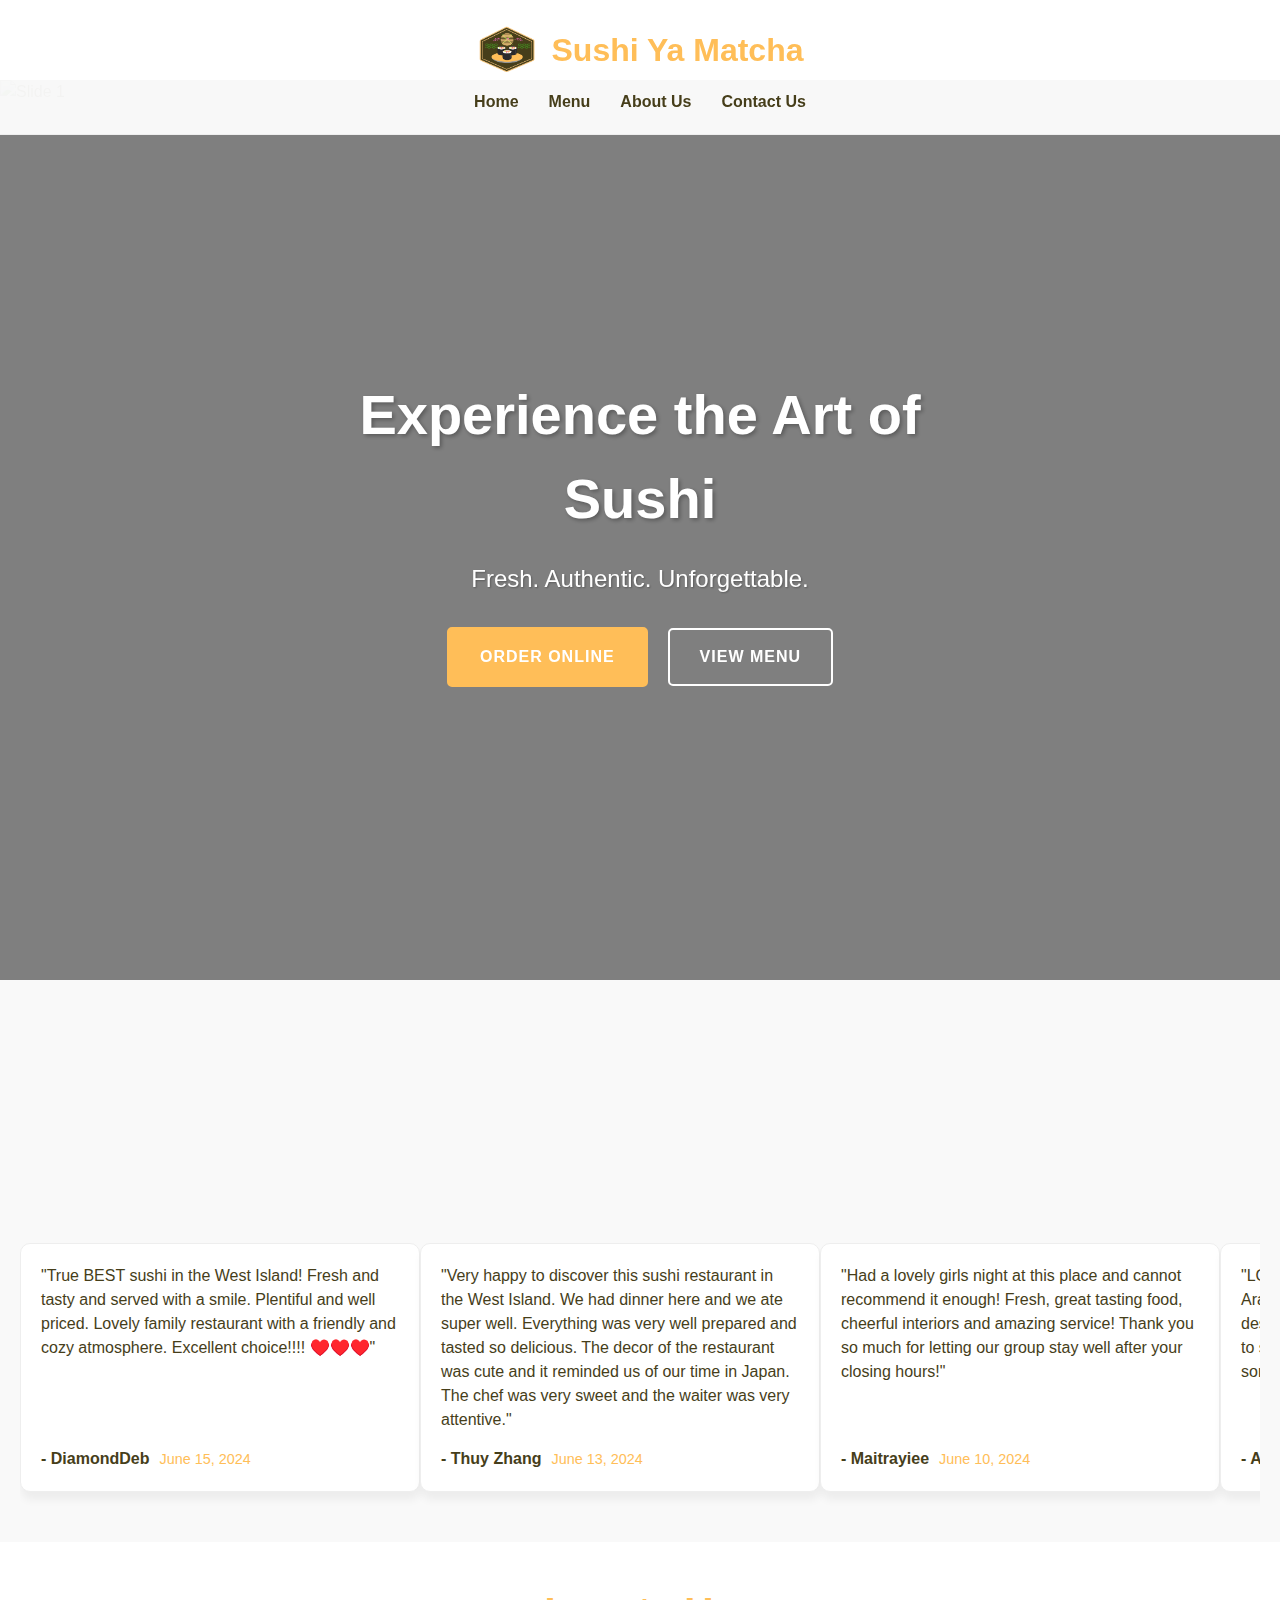
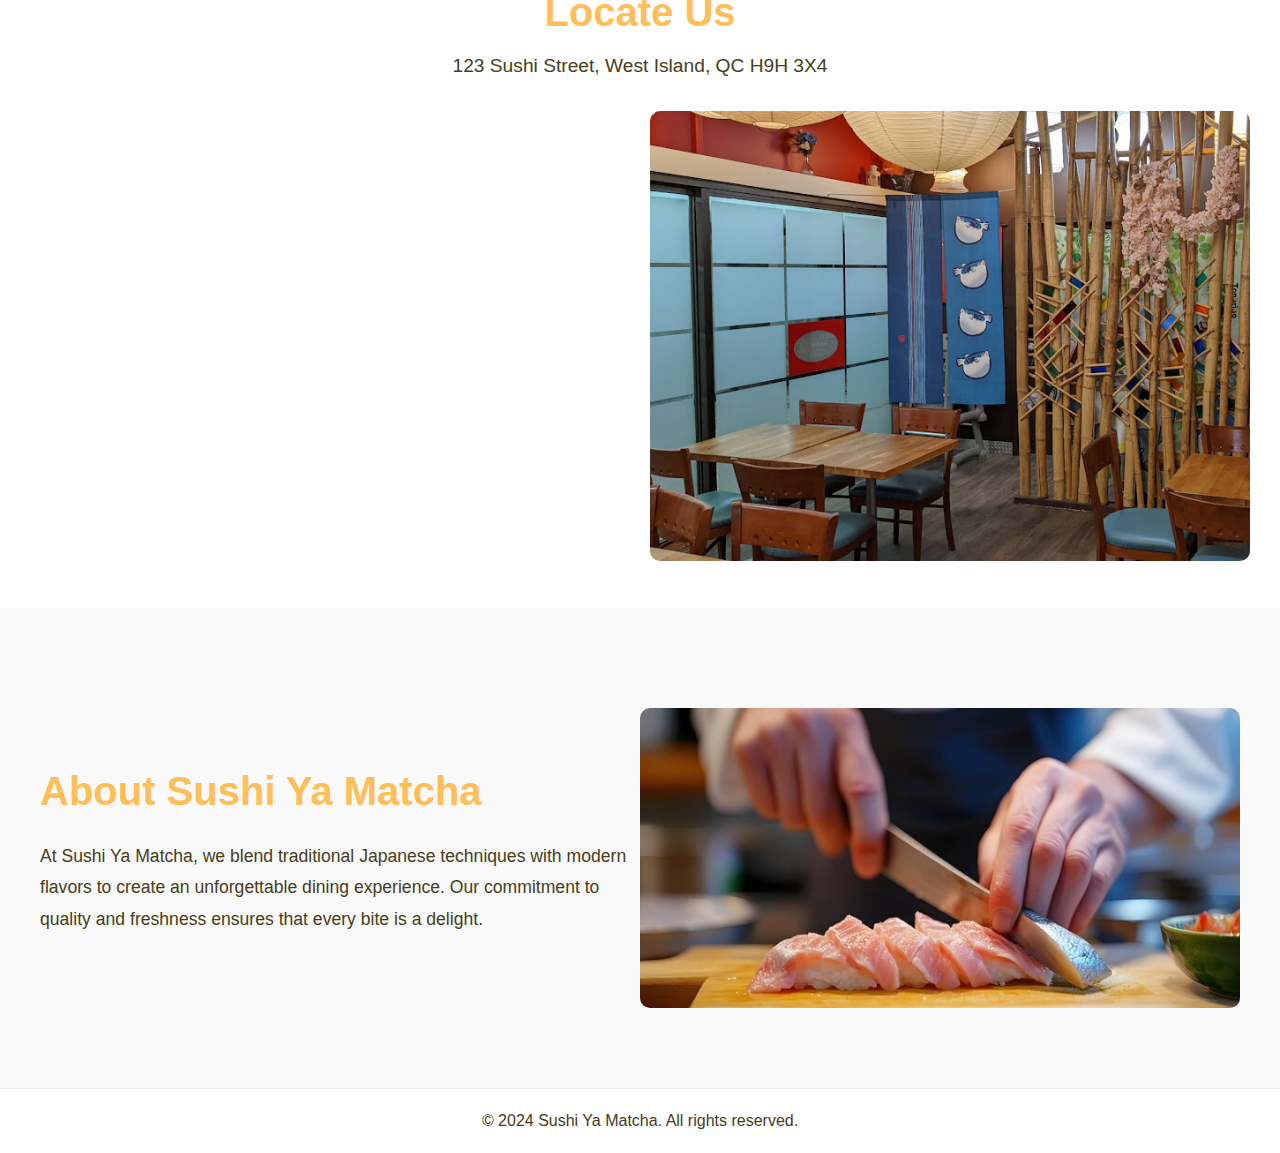
==== commit 2f8cf28c: "new files" ====
--- a/index.html
+++ b/index.html
@@ -1,6 +1,3 @@
-<!-- Begin HTML File -->
-<!-- Main structure of the Sushi Ya Matcha website -->
-
 <!DOCTYPE html>
 <html lang="en">
 <head>
@@ -61,7 +58,9 @@
         <!-- Reviews Section -->
         <section class="google-reviews">
             <div class="reviews-summary">
-                <h2>Top Rated Sushi in West Island</h2>
+                <div class="reviews-summary-title">
+                    <h2>Top Rated Sushi in West Island</h2>
+                </div>
                 <div class="rating-group">
                     <div class="rating">
                         <p><span class="rating-source">Google Ratings:</span> <span class="star-icon">★</span> 4.7 / 5</p>
@@ -228,7 +227,7 @@
                 <p>At Sushi Ya Matcha, we blend traditional Japanese techniques with modern flavors to create an unforgettable dining experience. Our commitment to quality and freshness ensures that every bite is a delight.</p>
             </div>
             <div class="about-image">
-                <img src="images/about-us/about-placeholder.jpg" alt="About Us Image">
+                <img src="images/about-us/chef1.jpg" alt="About Us Image">
             </div>
         </section>
     </main>
--- a/style.css
+++ b/style.css
@@ -1,4 +1,3 @@
-/* Begin CSS File */
 /* Styling for Sushi Ya Matcha */
 
 /* Reset and General Styles */
@@ -179,6 +178,7 @@
 }
 
 .btn {
+    display: inline-block; /* Ensure the button's width is only as wide as its content */
     padding: 15px 30px;
     border: none;
     border-radius: 5px;
@@ -226,9 +226,18 @@
 }
 
 /* Reviews Section */
+
+.reviews-summary-title {
+    display: flex; /* Enables Flexbox */
+    justify-content: center; /* Centers horizontally */
+    align-items: center; /* Centers vertically */
+    height: 100%; /* Ensure the parent has a defined height */
+}
+
 .google-reviews {
-    padding: 80px 20px;
+    padding: 10px 20px;
     background-color: #f9f9f9;
+    padding-bottom: 20px;
 }
 
 .reviews-summary {
@@ -292,9 +301,9 @@
 
 .reviews-track {
     display: flex;
-    gap: 20px;
-    animation: scrollReviews 60s linear infinite;
     width: calc(200% + 40px);
+    padding-bottom: 30px;
+    padding-top: 10px;
 }
 
 .review {
@@ -305,7 +314,7 @@
     min-width: 300px;
     max-width: 400px;
     flex: 0 0 auto;
-    box-shadow: 0 2px 5px rgba(0, 0, 0, 0.1);
+    box-shadow: 1px 8px 9px 0px rgba(0, 0, 0, 0.05);
     opacity: 0;
     transform: translateY(50px);
     transition: all 0.5s ease-in-out;
@@ -372,11 +381,12 @@
 .reviews-track {
     display: flex;
     width: calc(200% + 40px); /* Adjust width based on duplication */
+    animation: scrollReviews 60s linear infinite;
 }
 
 /* Locate Us Section */
 .locate-us {
-    padding: 80px 20px;
+    padding: 40px 20px;
     background-color: #ffffff;
     text-align: center;
 }
@@ -446,7 +456,8 @@
 
 .about-image img {
     width: 100%;
-    height: auto;
+    height: 300px; /* Fixed height for consistency */
+    object-fit: cover; /* Ensures the image covers the container without distortion */
     border-radius: 10px;
 }
 
@@ -475,20 +486,25 @@
 @media only screen and (max-width: 768px) {
     /* Header */
     .header-top {
-        flex-direction: column;
-        align-items: center;
-        gap: 10px;
-        width: 80%;
+        flex-direction: row; /* Align logo and title horizontally */
+        width: 80%; /* Make header-top take 80% of screen width */
+        justify-content: center;
     }
 
     .logo {
-        width: 40%;
+        width: 40px; /* Reduce logo size on mobile */
     }
 
     header h1 {
-        font-size: 1.8em;
-        text-align: center;
-        width: 80%;
+        font-size: 1.5em; /* Adjust title size */
+        text-align: left; /* Align title to the left */
+        flex: 1; /* Allow title to take remaining space */
+    }
+
+    /* Navigation */
+    nav ul {
+        flex-direction: row;
+        gap: 15px;
     }
 
     /* Hero Section */
@@ -506,12 +522,42 @@
     }
 
     .btn {
+        display: inline-block; /* Ensure the button's width is only as wide as its content */
+        padding: 10px 0px; /* Add some spacing inside the button */
         width: 80%;
         text-align: center;
         font-size: 1em;
+        white-space: nowrap; /* Prevents text from wrapping to the next line */
+        overflow: hidden;    /* Hides any text that overflows the button's width */
+        text-overflow: ellipsis; /* Adds an ellipsis (...) if the text is too long */
     }
 
     /* Reviews Section */
+    
+    .reviews-carousel {
+        width: 100%;
+        overflow: hidden;
+        position: relative; /* Ensure positioning context for absolute children */
+        height: 350px; /* Adjust based on the height of your reviews */
+    }
+
+    .reviews-carousel .review {
+        position: absolute;
+        top: auto;
+        justify-content: center;
+        left: 50%;
+        transform: translateX(-50%);
+        width: 80%; /* Set width to 80% of the container */
+        opacity: 0;
+        transition: opacity 1s ease-in-out;
+        z-index: 1; /* Ensure reviews stack correctly */
+    }
+
+    .reviews-carousel .review.active {
+        opacity: 1;
+        z-index: 2; /* Bring the active review to the front */
+    }
+    
     .reviews-summary h2 {
         font-size: 2em;
     }
@@ -522,39 +568,42 @@
         font-size: 1.5em;
     }
 
-    .google-reviews .rating-group .rating, 
-    .google-reviews .rating-group .uber-rating {
+    .rating, .uber-rating {
         text-align: left;
     }
 
-    .reviews-carousel {
+    /* Remove animation on mobile */
+    .reviews-track {
         animation: none;
-    }
-
-    .reviews-track {
-        flex-direction: column;
-        animation: none;
-    }
-
-    .review {
-        min-width: 100%;
-        max-width: 100%;
-        opacity: 1;
-        transform: translateY(0);
-        box-shadow: none;
-        border: none;
-        margin-bottom: 20px;
-    }
-
-    .review p {
-        font-size: 1.1em;
+        transform: none;
+        width: 100%;
     }
 
     /* Locate Us Section */
     .locate-us h2 {
-        font-size: 2em;
-    }
-
+        font-size: 2em; /* Increase title size for better visibility */
+    }
+
+    .location-container {
+        flex-direction: column; /* Stack map and image vertically */
+        align-items: center;    /* Center align items */
+        gap: 20px;              /* Space between map and image */
+    }
+
+    .map, .restaurant-image {
+        flex: 1 1 100%;         /* Make both map and image take full width */
+        max-width: 100%;        /* Ensure they don't exceed container width */
+    }
+
+    .map iframe {
+        height: 300px;          /* Adjust map height for mobile */
+        width: 100%;
+    }
+
+    .restaurant-image img {
+        height: auto;           /* Maintain aspect ratio */
+        max-height: 300px;      /* Ensure consistent image height */
+    }
     /* About Us Section */
     .about {
         flex-direction: column;
@@ -569,35 +618,7 @@
         margin-top: 20px;
     }
 
-    /* Adjust Locate Us Section */
-    .locate-us h2 {
-        font-size: 2em;
-    }
-
-    /* Mobile Review Carousel */
-    @media only screen and (max-width: 768px) {
-        .reviews-carousel {
-            position: relative;
-            width: 100%;
-        }
-
-        .reviews-track {
-            display: none;
-        }
-
-        .reviews-carousel {
-            display: block;
-        }
-
-        .review {
-            position: absolute;
-            width: 100%;
-            opacity: 0;
-            transition: opacity 1s ease-in-out;
-        }
-
-        .review.active {
-            opacity: 1;
-        }
-    }
-}
+    .about-image img {
+        height: 200px; /* Adjust height for mobile */
+    }
+}
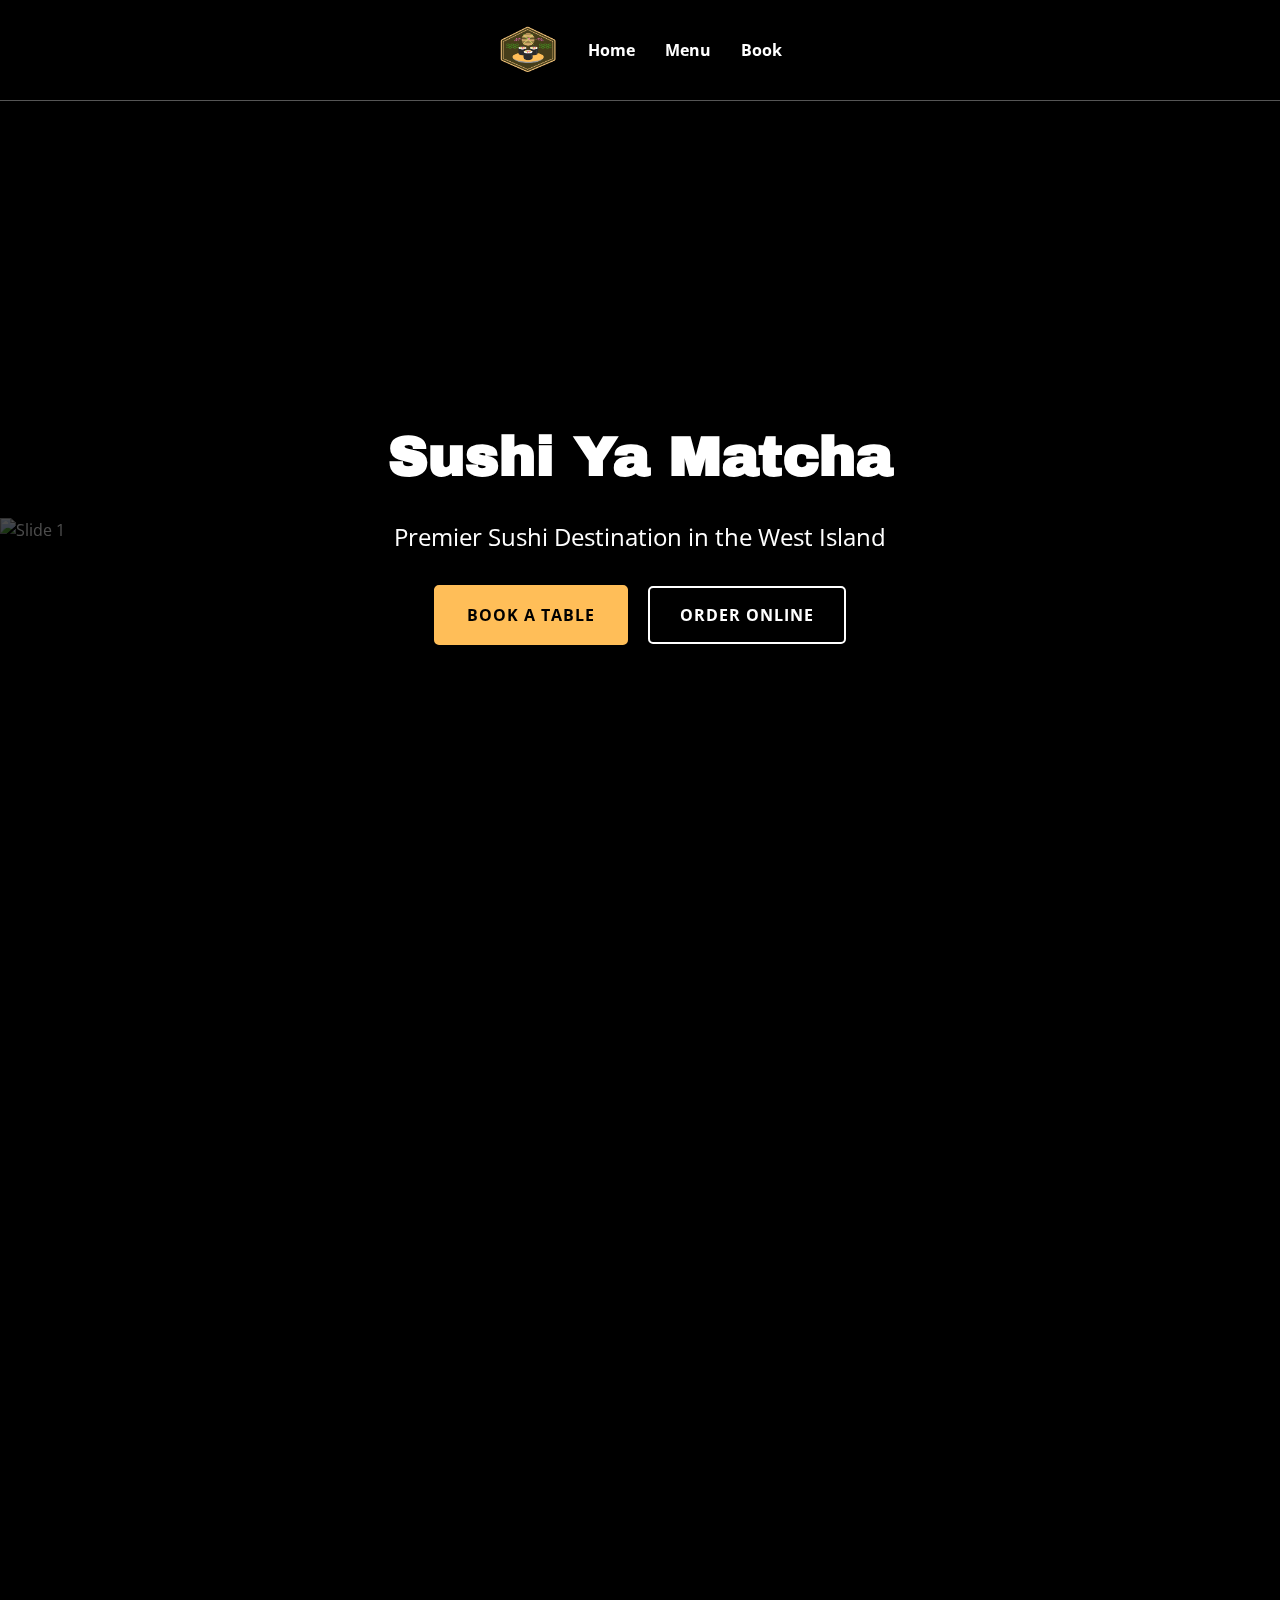
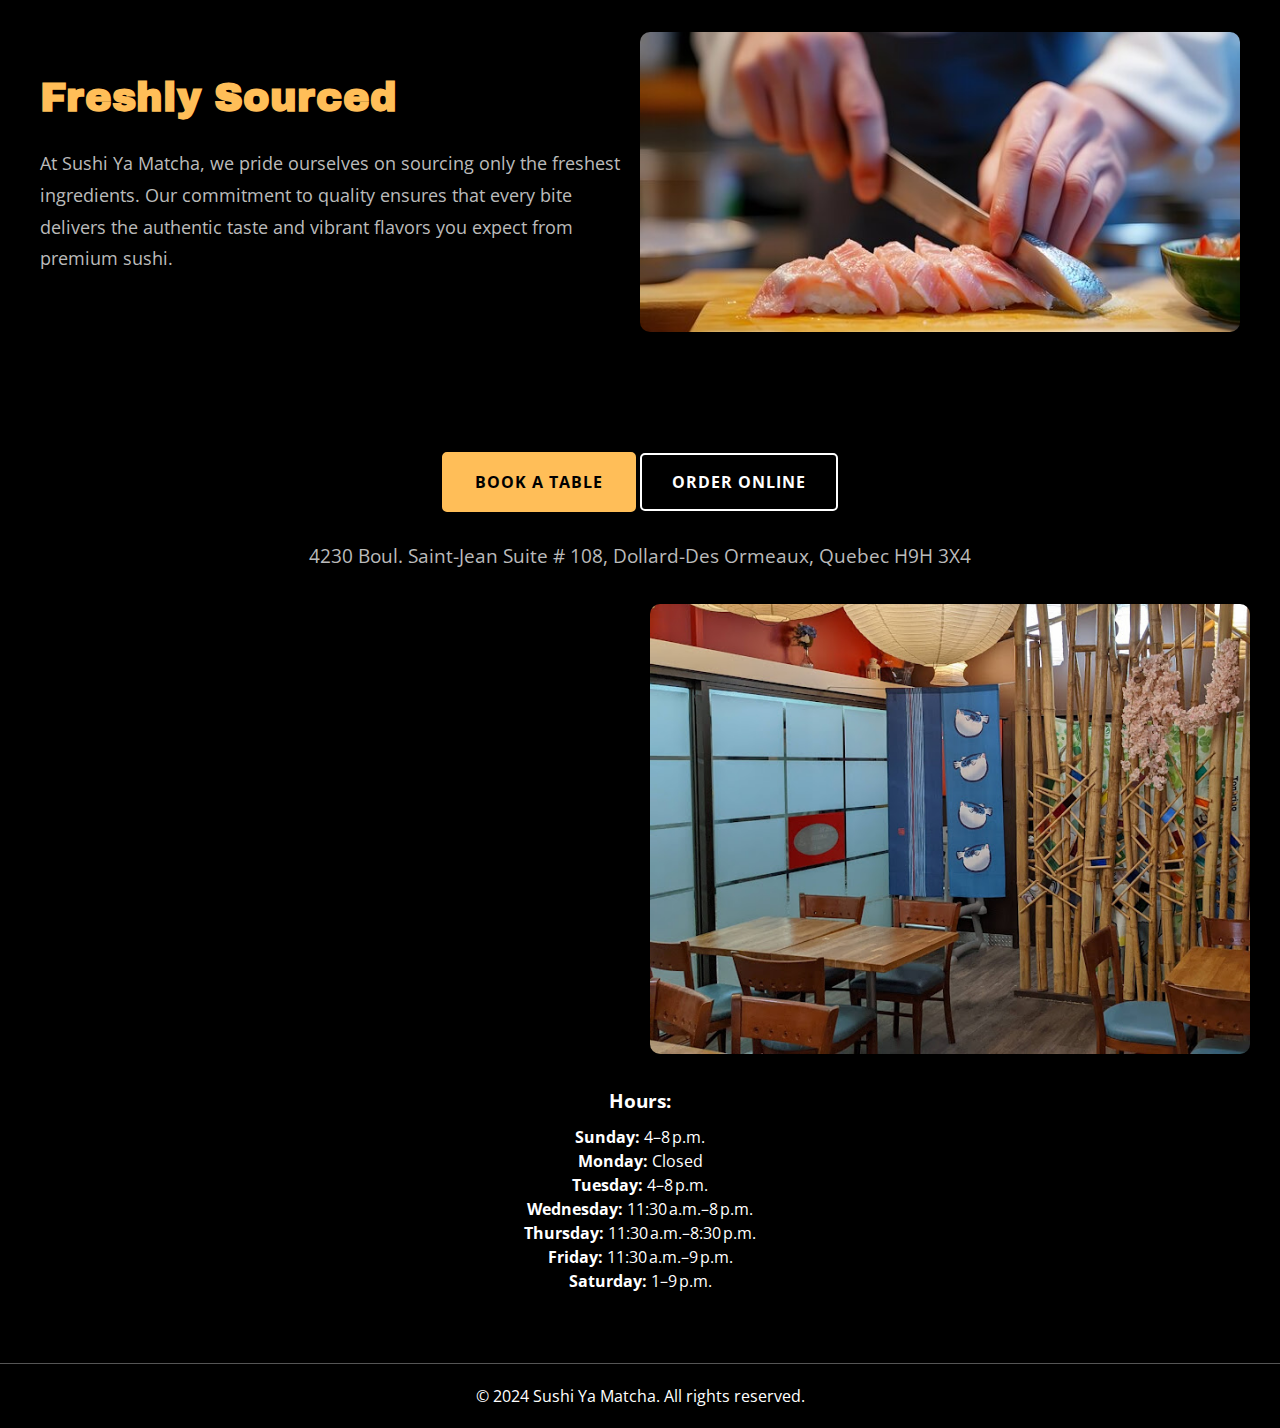
==== commit 9317bf04: "new" ====
--- a/index.html
+++ b/index.html
@@ -9,19 +9,16 @@
     <link rel="stylesheet" href="style.css">
     <link rel="preload" href="images/slideshow/slide1.jpeg" as="image">
     <link rel="preload" href="images/slideshow/slide2.jpeg" as="image">
+    <link href="https://fonts.googleapis.com/css2?family=Archivo+Black&family=Open+Sans:wght@400;700&display=swap" rel="stylesheet">
 </head>
 <body>
     <header>
-        <div class="header-top">
-            <img src="images/logo.png" alt="Sushi Ya Matcha Logo" class="logo">
-            <h1>Sushi Ya Matcha</h1>
-        </div>
         <nav>
             <ul>
+                <img src="images/logo.png" alt="Sushi Ya Matcha Logo" class="logo">
                 <li><a href="index.html">Home</a></li>
-                <li><a href="https://www.ubereats.com/" target="_blank" rel="noopener">Menu</a></li>
-                <li><a href="https://www.ubereats.com/" target="_blank" rel="noopener">About Us</a></li>
-                <li><a href="https://www.ubereats.com/" target="_blank" rel="noopener">Contact Us</a></li>
+                <li><a href="https://sushiyamatcha.order-online.ai/#/" target="_blank" rel="noopener">Menu</a></li>
+                <li><a href=book.html>Book</a></li>
             </ul>
         </nav>
     </header>
@@ -46,11 +43,11 @@
             </div>
 
             <div class="hero-text">
-                <h2>Experience the Art of Sushi</h2>
-                <p>Fresh. Authentic. Unforgettable.</p>
+                <h2>Sushi Ya Matcha</h2>
+                <p>Premier Sushi Destination in the West Island</p>
                 <div class="hero-buttons">
-                    <a href="https://www.ubereats.com/" class="btn primary-btn" target="_blank" rel="noopener">Order Online</a>
-                    <a href="https://www.ubereats.com/" class="btn secondary-btn" target="_blank" rel="noopener">View Menu</a>
+                    <a href="book.html" class="btn primary-btn" target="_blank" rel="noopener">Book a table</a>
+                    <a href="https://sushiyamatcha.order-online.ai/#/" class="btn secondary-btn" target="_blank" rel="noopener">Order Online</a>
                 </div>
             </div>
         </section>
@@ -59,20 +56,8 @@
         <section class="google-reviews">
             <div class="reviews-summary">
                 <div class="reviews-summary-title">
-                    <h2>Top Rated Sushi in West Island</h2>
-                </div>
-                <div class="rating-group">
-                    <div class="rating">
-                        <p><span class="rating-source">Google Ratings:</span> <span class="star-icon">★</span> 4.7 / 5</p>
-                        <p><a href="#" class="review-link" target="_blank" rel="noopener">150+ reviews</a></p>
-                    </div>
-                    <div class="uber-rating">
-                        <p><span class="rating-source">Uber Eats Rating:</span> <span class="star-icon">★</span> 4.7 / 5</p>
-                        <p><a href="#" class="review-link" target="_blank" rel="noopener">800+ reviews</a></p>
-                    </div>
-                </div>
-            </div>
-            
+                    <h2>A Favorite Among Local Guides </h2>
+                </div>          
             <div class="reviews-carousel">
                 <div class="reviews-track">
                     <!-- Review Items -->
@@ -84,7 +69,7 @@
                         </p>
                         <div class="review-footer">
                             <div class="review-author">- DiamondDeb</div>
-                            <div class="review-date"><a href="#">June 15, 2024</a></div>
+                            <div class="review-date"><a href="https://g.co/kgs/zVcVUMv">June 15, 2024</a></div>
                         </div>
                     </div>
 
@@ -97,7 +82,7 @@
                         </p>
                         <div class="review-footer">
                             <div class="review-author">- Thuy Zhang</div>
-                            <div class="review-date"><a href="#">June 13, 2024</a></div>
+                            <div class="review-date"><a href="https://g.co/kgs/VYpu1HG">June 13, 2024</a></div>
                         </div>
                     </div>
 
@@ -109,7 +94,7 @@
                         </p>
                         <div class="review-footer">
                             <div class="review-author">- Maitrayiee</div>
-                            <div class="review-date"><a href="#">June 10, 2024</a></div>
+                            <div class="review-date"><a href="https://g.co/kgs/HpzbS1t">June 10, 2024</a></div>
                         </div>
                     </div>
 
@@ -121,7 +106,7 @@
                         </p>
                         <div class="review-footer">
                             <div class="review-author">- Asuka</div>
-                            <div class="review-date"><a href="#">June 8, 2024</a></div>
+                            <div class="review-date"><a href="https://g.co/kgs/gfRc8AN">June 8, 2024</a></div>
                         </div>
                     </div>
 
@@ -133,7 +118,7 @@
                         </p>
                         <div class="review-footer">
                             <div class="review-author">- Celia</div>
-                            <div class="review-date"><a href="#">June 5, 2024</a></div>
+                            <div class="review-date"><a href="https://g.co/kgs/omk7ZzM">June 5, 2024</a></div>
                         </div>
                     </div>
 
@@ -146,7 +131,7 @@
                         </p>
                         <div class="review-footer">
                             <div class="review-author">- DiamondDeb</div>
-                            <div class="review-date"><a href="#">June 15, 2024</a></div>
+                            <div class="review-date"><a href="https://g.co/kgs/zVcVUMv">June 15, 2024</a></div>
                         </div>
                     </div>
 
@@ -159,7 +144,7 @@
                         </p>
                         <div class="review-footer">
                             <div class="review-author">- Thuy Zhang</div>
-                            <div class="review-date"><a href="#">June 13, 2024</a></div>
+                            <div class="review-date"><a href="https://g.co/kgs/VYpu1HG">June 13, 2024</a></div>
                         </div>
                     </div>
 
@@ -171,7 +156,7 @@
                         </p>
                         <div class="review-footer">
                             <div class="review-author">- Maitrayiee</div>
-                            <div class="review-date"><a href="#">June 10, 2024</a></div>
+                            <div class="review-date"><a href="https://g.co/kgs/HpzbS1t">June 10, 2024</a></div>
                         </div>
                     </div>
 
@@ -183,7 +168,7 @@
                         </p>
                         <div class="review-footer">
                             <div class="review-author">- Asuka</div>
-                            <div class="review-date"><a href="#">June 8, 2024</a></div>
+                            <div class="review-date"><a href="https://g.co/kgs/gfRc8AN">June 8, 2024</a></div>
                         </div>
                     </div>
 
@@ -195,41 +180,71 @@
                         </p>
                         <div class="review-footer">
                             <div class="review-author">- Celia</div>
-                            <div class="review-date"><a href="#">June 5, 2024</a></div>
-                        </div>
-                    </div>
-                </div>
-            </div>
+                            <div class="review-date"><a href="https://g.co/kgs/omk7ZzM">June 5, 2024</a></div>
+                        </div>
+                    </div>
+                </div>
+            </div>
+                <div class="rating-group">
+                    <div class="rating">
+                        <p><span class="rating-source">Google Ratings:</span> <span class="star-icon">★</span> 4.7 / 5</p>
+                        <p><a href="https://www.google.com/search?q=sushi+ya+matcha&sca_esv=dfd2af4a0faad991&rlz=1C1ONGR_enCA1123CA1123&sxsrf=ADLYWIKOMQeoVfjDHims19WZITqnNLMRQA%3A1732132815147&ei=zz8-Z_bZCJOU0PEP9dnBuQM&ved=0ahUKEwi2_ZnJ2euJAxUTCjQIHfVsMDcQ4dUDCA8&uact=5&oq=sushi+ya+matcha&gs_lp=[base64]&sclient=gws-wiz-serp" class="review-link" target="_blank" rel="noopener">150+ reviews</a></p>
+                    </div>
+                    <div class="uber-rating">
+                        <p><span class="rating-source">Uber Eats Ratings:</span> <span class="star-icon">★</span> 4.7 / 5</p>
+                        <p><a href="https://www.ubereats.com/ca/store/sushi-ya-matcha/uJR3Fc2OTrCc9uc_Bkc9dw?srsltid=AfmBOorJoUWrp9Jo_WPQoYy6_vljetMlp4M8765KLZ6ji0dmxv-1HmbD" class="review-link" target="_blank" rel="noopener">800+ reviews</a></p>
+                    </div>
+                </div>
         </section>
-
-        <!-- Locate Us Section -->
-        <section class="locate-us">
-            <h2>Locate Us</h2>
-            <p class="address">123 Sushi Street, West Island, QC H9H 3X4</p>
-            <div class="location-container">
-                <div class="map">
-                    <iframe
+            
+        <!-- Always Fresh Section -->
+        <section class="about">
+            <div class="about-content">
+                <h2>Freshly Sourced</h2>
+                <p>At Sushi Ya Matcha, we pride ourselves on sourcing only the freshest ingredients. Our commitment to quality ensures that every bite delivers the authentic taste and vibrant flavors you expect from premium sushi.</p>
+            </div>
+            <div class="about-image">
+                <img src="images/about-us/chef1.jpg" alt="About Us Image">
+            </div>
+        </section>
+
+        <!-- Bottom Section -->
+        <section class="locate-us" id="locate-us">
+        <!-- Button Section -->
+        <div class="locate-buttons">
+            <a href="booking-page.html" class="btn primary-btn">Book a Table</a>
+            <a href="https://sushiyamatcha.order-online.ai/#/" class="btn secondary-btn">Order Online</a>
+        </div>
+        <p class="address">4230 Boul. Saint-Jean Suite # 108, Dollard-Des Ormeaux, Quebec H9H 3X4</p>
+
+        <div class="location-container">
+            <div class="map">
+                <iframe
                     src="https://www.google.com/maps/embed?pb=!1m18!1m12!1m3!1d2792.XXXXX!2d-73.XXXXXX!3d45.XXXXXX!2m3!1f0!2f0!3f0!3m2!1i1024!2i768!4f13.1!3m3!1m2!1s0x4cc91XXXXXXX%3A0xXXXXXXXXXXXXXXX!2s4230%20Boul.%20Saint-Jean%20Suite%20%23108%2C%20Dollard-Des%20Ormeaux%2C%20QC%20H9H%203X4%2C%20Canada!5e0!3m2!1sen!2sus!4vXXXXXXXXXXXXXXXXXX"
                     width="100%" height="450" style="border:0;" allowfullscreen="" loading="lazy" referrerpolicy="no-referrer-when-downgrade"
                     title="Google Map showing Sushi Ya Matcha location">
-                    </iframe>
-                </div>
-                <div class="restaurant-image">
-                    <img src="images/about-us/restaurant1.jpg" alt="Restaurant Image">
-                </div>
-            </div>
-        </section>
-
-        <!-- About Us Section -->
-        <section class="about">
-            <div class="about-content">
-                <h2>About Sushi Ya Matcha</h2>
-                <p>At Sushi Ya Matcha, we blend traditional Japanese techniques with modern flavors to create an unforgettable dining experience. Our commitment to quality and freshness ensures that every bite is a delight.</p>
-            </div>
-            <div class="about-image">
-                <img src="images/about-us/chef1.jpg" alt="About Us Image">
-            </div>
-        </section>
+                </iframe>
+            </div>
+            <div class="restaurant-image">
+                <img src="images/about-us/restaurant1.jpg" alt="Restaurant Image">
+            </div>
+        </div>
+
+        <!-- Operating Hours Section -->
+        <div class="operating-hours">
+            <h3>Hours:</h3>
+            <ul>
+                <li><strong>Sunday:</strong> 4–8 p.m.</li>
+                <li><strong>Monday:</strong> Closed</li>
+                <li><strong>Tuesday:</strong> 4–8 p.m.</li>
+                <li><strong>Wednesday:</strong> 11:30 a.m.–8 p.m.</li>
+                <li><strong>Thursday:</strong> 11:30 a.m.–8:30 p.m.</li>
+                <li><strong>Friday:</strong> 11:30 a.m.–9 p.m.</li>
+                <li><strong>Saturday:</strong> 1–9 p.m.</li>
+            </ul>
+        </div>
+    </section>
+
     </main>
 
     <footer>
--- a/style.css
+++ b/style.css
@@ -2,19 +2,18 @@
 
 /* Reset and General Styles */
 /* Consistent box-sizing, margin reset, and font styling */
-*,
-*::before,
-*::after {
+*, *::before, *::after {
     box-sizing: border-box;
     margin: 0;
     padding: 0;
+    align-content: center;
 }
 
 body {
-    font-family: 'Helvetica Neue', Arial, sans-serif;
-    color: #463e1a; /* Dark Olive Green */
+    font-family: 'Open Sans', sans-serif; /* Body text font */
+    color: #ffffff; /* White text for dark background */
     line-height: 1.5;
-    background-color: #ffffff;
+    background-color: #000000; /* Fully black background */
     overflow-x: hidden;
 }
 
@@ -34,8 +33,8 @@
 
 /* Header */
 header {
-    background-color: rgba(255, 255, 255, 0.95);
-    border-bottom: 1px solid #eee;
+    background-color: rgba(0, 0, 0, 0.95); /* Fully black translucent background */
+    border-bottom: 1px solid #555555; /* Subtle dark border */
     padding: 20px 0;
     position: fixed;
     width: 100%;
@@ -43,13 +42,14 @@
     z-index: 1000;
     transition: background-color 0.3s ease;
     display: flex;
-    flex-direction: column;
+    flex-direction: row;
+    justify-content: center;
     align-items: center;
 }
 
 header.scrolled {
-    background-color: rgba(255, 255, 255, 0.98);
-    box-shadow: 0 2px 10px rgba(0, 0, 0, 0.1);
+    background-color: rgba(0, 0, 0, 0.98); /* Slightly darker on scroll */
+    box-shadow: 0 2px 10px rgba(0, 0, 0, 0.5); /* More prominent shadow */
 }
 
 .header-top {
@@ -65,6 +65,7 @@
 }
 
 header h1 {
+    font-family: 'Archivo Black', sans-serif; /* Title font */
     font-size: 2em;
     color: #ffbe58; /* Vibrant Yellow-Orange */
     margin: 0;
@@ -79,7 +80,7 @@
 
 nav a {
     font-weight: bold;
-    color: #463e1a; /* Dark Olive Green */
+    color: #ffffff; /* White text for visibility */
     transition: color 0.3s;
     font-size: 1em;
 }
@@ -143,7 +144,7 @@
     left: 0;
     width: 100%;
     height: 100%;
-    background: rgba(0, 0, 0, 0.5);
+    background: rgba(0, 0, 0, 0.7); /* Darker overlay for better contrast */
     pointer-events: none;
     z-index: 2;
 }
@@ -156,18 +157,21 @@
     color: #ffffff;
     text-align: center;
     z-index: 3;
+    width: 80%;
 }
 
 .hero-text h2 {
+    font-family: 'Archivo Black', sans-serif; /* Title font */
     font-size: 3.5em;
     margin-bottom: 20px;
-    text-shadow: 2px 2px 4px rgba(0, 0, 0, 0.3);
+    text-shadow: 2px 2px 4px rgba(0, 0, 0, 0.6); /* Stronger shadow for visibility */
 }
 
 .hero-text p {
+    font-family: 'Open Sans', sans-serif; /* Body text font */
     font-size: 1.5em;
     margin-bottom: 30px;
-    text-shadow: 1px 1px 2px rgba(0, 0, 0, 0.3);
+    text-shadow: 1px 1px 2px rgba(0, 0, 0, 0.6);
 }
 
 .hero-buttons {
@@ -187,11 +191,12 @@
     transition: all 0.3s ease;
     text-transform: uppercase;
     letter-spacing: 1px;
+    font-family: 'Open Sans', sans-serif; /* Body text font */
 }
 
 .primary-btn {
     background-color: #ffbe58; /* Vibrant Yellow-Orange */
-    color: #ffffff;
+    color: #000000; /* Darker text for contrast */
     border: 3px solid #ffbe58;
 }
 
@@ -208,7 +213,7 @@
 
 .secondary-btn:hover {
     background-color: #ffffff;
-    color: #ffbe58; /* Vibrant Yellow-Orange */
+    color: #000000; /* Changed to dark for contrast */
     transform: translateY(-2px);
 }
 
@@ -236,7 +241,7 @@
 
 .google-reviews {
     padding: 10px 20px;
-    background-color: #f9f9f9;
+    background-color: #000000; /* Fully black background */
     padding-bottom: 20px;
 }
 
@@ -246,6 +251,7 @@
     opacity: 0;
     transform: translateY(50px);
     transition: all 0.5s ease-in-out;
+    color: #ffffff; /* White text for visibility */
 }
 
 .reviews-summary.visible {
@@ -254,6 +260,7 @@
 }
 
 .reviews-summary h2 {
+    font-family: 'Archivo Black', sans-serif; /* Title font */
     color: #ffbe58; /* Vibrant Yellow-Orange */
     font-size: 2.5em;
     margin-bottom: 20px;
@@ -261,13 +268,14 @@
 
 .rating-group {
     font-weight: bold;
-    font-size: 1.2em;
+    font-size: 1em;
     display: flex;
     justify-content: center;
     align-items: center;
     gap: 40px;
     flex-wrap: wrap;
     margin-top: 20px;
+    color: #ffffff; /* White text */
 }
 
 .rating, .uber-rating {
@@ -297,6 +305,7 @@
 .reviews-carousel {
     overflow: hidden;
     position: relative;
+    background-color: #000000; /* Fully black background */
 }
 
 .reviews-track {
@@ -307,20 +316,21 @@
 }
 
 .review {
-    background-color: #ffffff;
-    border: 1px solid #eee;
+    background-color: #000000; /* Fully black card background */
+    border: 1px solid #555555; /* Darker border */
     border-radius: 10px;
     padding: 20px;
     min-width: 300px;
     max-width: 400px;
     flex: 0 0 auto;
-    box-shadow: 1px 8px 9px 0px rgba(0, 0, 0, 0.05);
+    box-shadow: 1px 8px 9px 0px rgba(0, 0, 0, 0.5); /* Darker shadow */
     opacity: 0;
     transform: translateY(50px);
     transition: all 0.5s ease-in-out;
     display: flex;
     flex-direction: column;
     justify-content: space-between;
+    color: #ffffff; /* White text */
 }
 
 .review.visible {
@@ -329,10 +339,11 @@
 }
 
 .review p {
+    font-family: 'Open Sans', sans-serif; /* Body text font */
     font-size: 1em;
     margin-bottom: 15px;
     flex-grow: 1;
-    color: #463e1a; /* Dark Olive Green */
+    color: #ffffff; /* White text */
 }
 
 .review-footer {
@@ -344,7 +355,7 @@
 
 .review-author {
     font-weight: bold;
-    color: #463e1a; /* Dark Olive Green */
+    color: #ffffff; /* White text */
 }
 
 .review-date a {
@@ -387,20 +398,24 @@
 /* Locate Us Section */
 .locate-us {
     padding: 40px 20px;
-    background-color: #ffffff;
+    background-color: #000000; /* Fully black background */
     text-align: center;
+    color: #ffffff; /* White text */
 }
 
 .locate-us h2 {
+    font-family: 'Archivo Black', sans-serif; /* Title font */
     font-size: 2.5em;
     margin-bottom: 10px;
     color: #ffbe58; /* Vibrant Yellow-Orange */
 }
 
 .locate-us .address {
+    font-family: 'Open Sans', sans-serif; /* Body text font */
     font-size: 1.2em;
     margin-bottom: 30px;
-    color: #463e1a; /* Dark Olive Green */
+    margin-top: 30px;
+    color: #bbbbbb; /* Softer gray for secondary text */
 }
 
 .location-container {
@@ -424,11 +439,12 @@
 /* About Us Section */
 .about {
     padding: 80px 20px;
-    background-color: #f9f9f9;
+    background-color: #000000; /* Fully black background */
     display: flex;
     flex-wrap: wrap;
     align-items: center;
     justify-content: center;
+    color: #ffffff; /* White text */
 }
 
 .about-content {
@@ -437,15 +453,17 @@
 }
 
 .about-content h2 {
+    font-family: 'Archivo Black', sans-serif; /* Title font */
     font-size: 2.5em;
     margin-bottom: 20px;
     color: #ffbe58; /* Vibrant Yellow-Orange */
 }
 
 .about-content p {
+    font-family: 'Open Sans', sans-serif; /* Body text font */
     font-size: 1.1em;
     line-height: 1.8;
-    color: #463e1a; /* Dark Olive Green */
+    color: #bbbbbb; /* Softer gray for readability */
 }
 
 .about-image {
@@ -461,13 +479,21 @@
     border-radius: 10px;
 }
 
+.operating-hours {
+    padding: 30px;
+    display: flex;
+    flex-direction: column;
+    gap: 10px;
+    justify-content: center;
+}
+
 /* Footer */
 footer {
-    background-color: #ffffff;
-    border-top: 1px solid #eee;
+    background-color: #000000; /* Fully black footer background */
+    border-top: 1px solid #555555; /* Darker border */
     padding: 20px;
     text-align: center;
-    color: #443c19; /* Rich Brownish Green */
+    color: #ffffff; /* White text */
 }
 
 /* Animations */
@@ -509,7 +535,7 @@
 
     /* Hero Section */
     .hero-text h2 {
-        font-size: 2.5em;
+        font-size: 2em;
     }
 
     .hero-text p {
@@ -539,6 +565,7 @@
         overflow: hidden;
         position: relative; /* Ensure positioning context for absolute children */
         height: 350px; /* Adjust based on the height of your reviews */
+        align-content: baseline;
     }
 
     .reviews-carousel .review {
@@ -559,13 +586,13 @@
     }
     
     .reviews-summary h2 {
-        font-size: 2em;
+        font-size: 1.5em;
     }
 
     .rating-group {
-        flex-direction: column;
+        flex-direction: row;
         gap: 20px;
-        font-size: 1.5em;
+        font-size: 0.7em;
     }
 
     .rating, .uber-rating {
